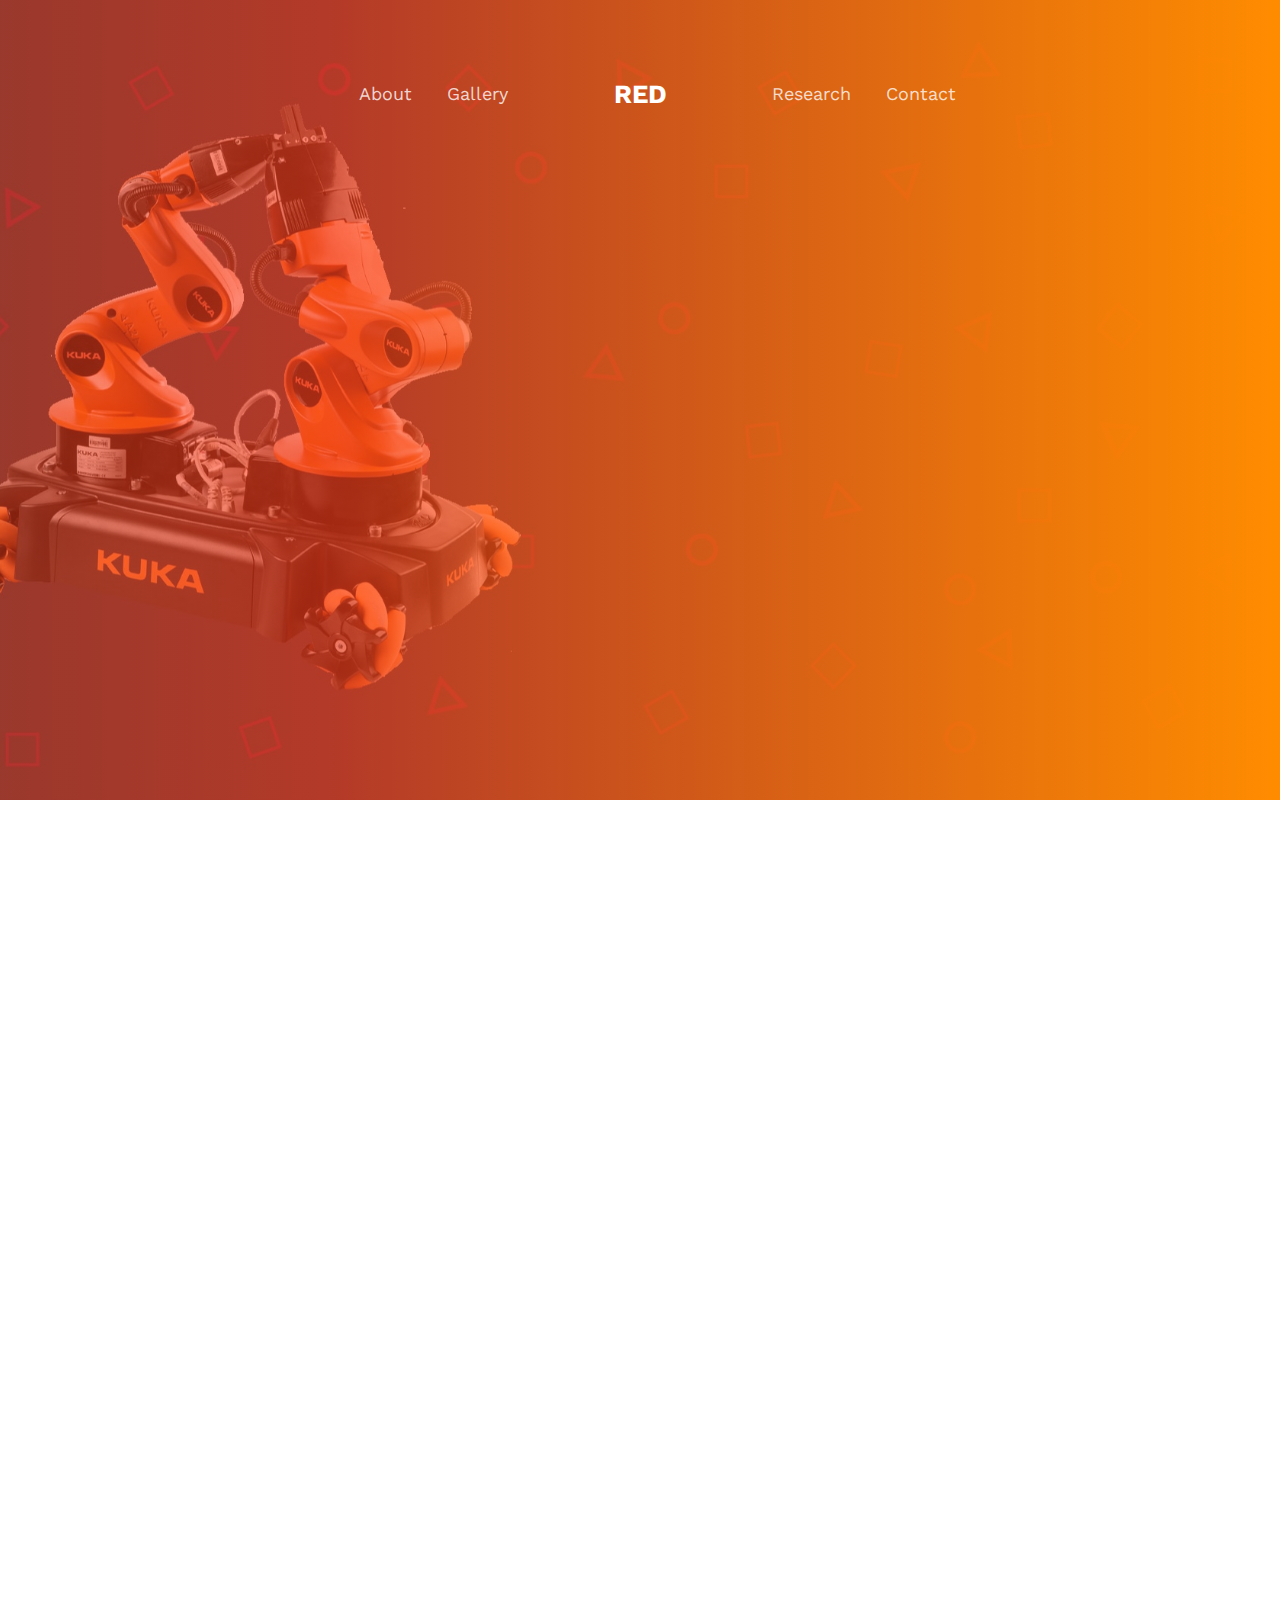
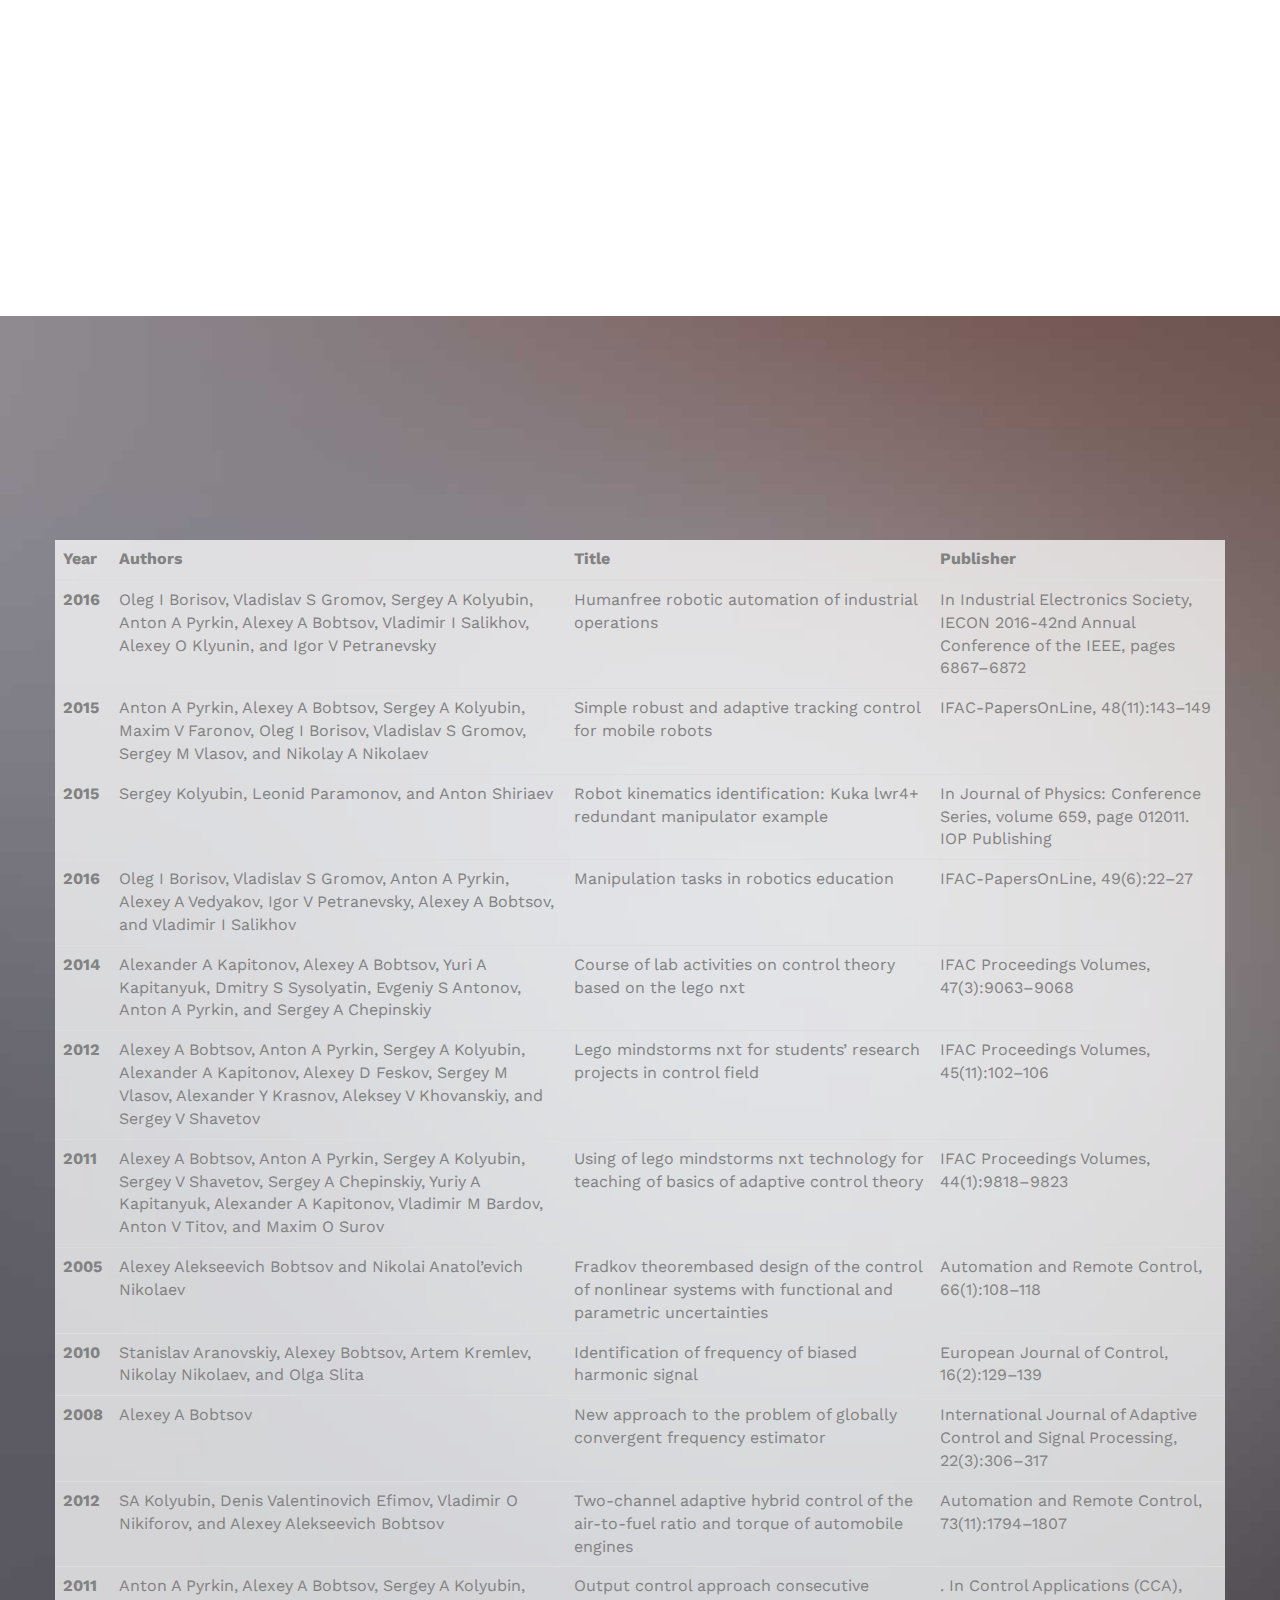
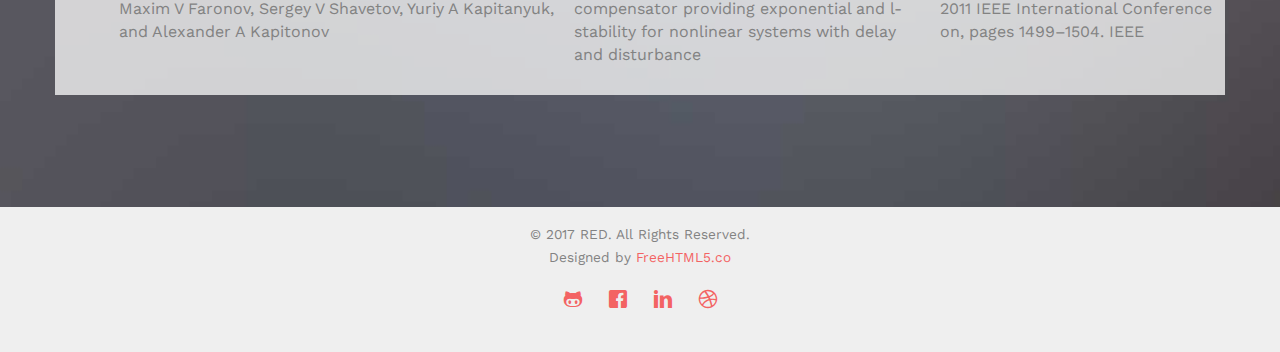
==== index.html @ 6e9af002 "Init" ====
<!DOCTYPE HTML>
<html>
	<head>
	<meta charset="utf-8">
	<meta http-equiv="X-UA-Compatible" content="IE=edge">
	<title>Orange &mdash; Free Website Template, Free HTML5 Template by FreeHTML5.co</title>
	<meta name="viewport" content="width=device-width, initial-scale=1">
	<meta name="description" content="Free HTML5 Website Template by FreeHTML5.co" />
	<meta name="keywords" content="free website templates, free html5, free template, free bootstrap, free website template, html5, css3, mobile first, responsive" />
	<meta name="author" content="FreeHTML5.co" />

	<!-- 
	//////////////////////////////////////////////////////

	FREE HTML5 TEMPLATE 
	DESIGNED & DEVELOPED by FreeHTML5.co
		
	Website: 		http://freehtml5.co/
	Email: 			info@freehtml5.co
	Twitter: 		http://twitter.com/fh5co
	Facebook: 		https://www.facebook.com/fh5co

	//////////////////////////////////////////////////////
	 -->

  	<!-- Facebook and Twitter integration -->
	<meta property="og:title" content=""/>
	<meta property="og:image" content=""/>
	<meta property="og:url" content=""/>
	<meta property="og:site_name" content=""/>
	<meta property="og:description" content=""/>
	<meta name="twitter:title" content="" />
	<meta name="twitter:image" content="" />
	<meta name="twitter:url" content="" />
	<meta name="twitter:card" content="" />

	<link href='https://fonts.googleapis.com/css?family=Work+Sans:400,300,600,400italic,700' rel='stylesheet' type='text/css'>
	<link href="https://fonts.googleapis.com/css?family=Playfair+Display:400,700" rel="stylesheet">
	
	<!-- Animate.css -->
	<link rel="stylesheet" href="css/animate.css">
	<!-- Icomoon Icon Fonts-->
	<link rel="stylesheet" href="css/icomoon.css">
	<!-- Bootstrap  -->
	<link rel="stylesheet" href="css/bootstrap.css">
	<!-- Theme style  -->
	<link rel="stylesheet" href="css/style.css">

	<!-- Modernizr JS -->
	<script src="js/modernizr-2.6.2.min.js"></script>
	<!-- FOR IE9 below -->
	<!--[if lt IE 9]>
	<script src="js/respond.min.js"></script>
	<![endif]-->

	</head>
	<body>
		
	<div class="fh5co-loader"></div>
	
	<div id="page">
	<nav class="fh5co-nav" role="navigation">
		<div class="container">
			<div class="row">
				<div class="left-menu text-right menu-1">
					<ul>
						<li><a href="about.html">About</a></li>
						<li><a href="gallery.html">Gallery</a></li>
					</ul>	
				</div>
				<div class="logo text-center">
					<div id="fh5co-logo"><a href="index.html">RED</a></div>
				</div>
				<div class="right-menu text-left menu-1">
					<ul>
						<li><a href="blog.html">Research</a></li>
						<li><a href="contact.html">Contact</a></li>
						<!-- <li class="btn-cta"><a href="#"><span>Login</span></a></li> -->
					</ul>
				</div>
			</div>
			
		</div>
	</nav>

	<header id="fh5co-header" class="fh5co-cover" role="banner" style="background-image:url(images/red123.jpg);">
		<div class="overlay"></div>
		<div class="container">
			<div class="row">
				<div class="col-md-10 col-md-offset-1 text-center">
					<div class="display-t">
						<div class="display-tc animate-box" data-animate-effect="fadeIn">
							<h1>IT's MOre than just robots</h1>
							<h2>Industry 4.0, coming soon.</h2>
						</div>
					</div>
				</div>
			</div>
		</div>
	</header>


	
	<div id="fh5co-project">
		<div class="container">
			<div class="row animate-box">
				<div class="col-md-8 col-md-offset-2 text-center fh5co-heading">
					<h2>Our Projects</h2>
					
				</div>
			</div>
			<div class="row">
				
				<div class="col-md-4 col-sm-6 fh5co-project animate-box" data-animate-effect="fadeIn">
					<a href="#"><img src="images/1-gallery.jpg" alt="Free HTML5 Website Template by FreeHTML5.co" class="img-responsive">
						<h3>Johnny 5</h3>
						<span>Team Mascot</span>
					</a>
				</div>
				<div class="col-md-4 col-sm-6 fh5co-project animate-box" data-animate-effect="fadeIn">
					<a href="#"><img src="images/5-gallery.jpg" alt="" class="img-responsive">
						<h3>KUKA</h3>
						<span>YouBot arm</span>
					</a>
				</div>
				<div class="col-md-4 col-sm-6 fh5co-project animate-box" data-animate-effect="fadeIn">
					<a href="#"><img src="images/2-gallery.jpg" alt="" class="img-responsive">
						<h3>Robotino</h3>
						<span>Formation control</span>
					</a>
				</div>
				<div class="col-md-4 col-sm-6 fh5co-project animate-box" data-animate-effect="fadeIn">
					<a href="#"><img src="images/3-gallery.jpg" alt="" class="img-responsive">
						<h3>Festo</h3>
						<span>Industrial manipulator</span>
					</a>
				</div>
				<div class="col-md-4 col-sm-6 fh5co-project animate-box" data-animate-effect="fadeIn">
					<a href="#"><img src="images/4-gallery.jpg" alt="" class="img-responsive">
						
					</a>
				</div>
				<div class="col-md-4 col-sm-6 fh5co-project animate-box" data-animate-effect="fadeIn">
					<a href="#"><img src="images/6-gallery.jpg" alt="Free HTML5 Website Template by FreeHTML5.co" class="img-responsive">
						<h3>WRO Team</h3>
						<span>Innopolis</span>
					</a>
				</div>

			</div>
		</div>
	</div>
	
	<div  id="fh5co-testimonial" style="background-image:url(images/img_bg_1.jpg); background-size: cover;" class="fh5co-bg-section">
		<div class="container">
			<div class="row animate-box">
				<div class="col-md-8 col-md-offset-2 text-center fh5co-heading">
					<h2>Recent Publications</h2>
				</div>
			</div>
			<div class="row table-responsive rec-publ">
					<table class="table table-hover"> 
						<thead> 
							<tr> 
								<th scope="row">Year</th> 
								<th>Authors</th> 
								<th>Title</th> 
								<th>Publisher</th> 
							</tr> 
						</thead> 
						<tbody> 
							<tr> 
								<th scope="row">2016</th> 
								<td>Oleg I Borisov, Vladislav S Gromov, Sergey A Kolyubin, Anton A Pyrkin, Alexey A Bobtsov, Vladimir I Salikhov, Alexey O Klyunin, and Igor V Petranevsky</td> 
								<td>Humanfree robotic automation of industrial operations</td> 
								<td>In Industrial Electronics Society, IECON 2016-42nd Annual Conference of the IEEE, pages 6867–6872</td> 
							</tr>
							<tr>
								<th scope="row">2015</th> 
								<td>Anton A Pyrkin, Alexey A Bobtsov, Sergey A Kolyubin, Maxim V Faronov, Oleg I Borisov, Vladislav S Gromov, Sergey M Vlasov, and Nikolay A Nikolaev</td> 
								<td>Simple robust and adaptive tracking control for mobile robots</td> 
								<td>IFAC-PapersOnLine, 48(11):143–149</td> 
							</tr>
							<tr> 
								<th scope="row">2015</th> 
								<td>Sergey Kolyubin, Leonid Paramonov, and Anton Shiriaev</td> 
								<td>Robot kinematics identification: Kuka lwr4+ redundant manipulator example</td> 
								<td>In Journal of Physics: Conference Series, volume 659, page 012011. IOP Publishing</td> 
							</tr> 
							<tr>
								<th scope="row">2016</th> 
								<td>Oleg I Borisov, Vladislav S Gromov, Anton A Pyrkin, Alexey A Vedyakov, Igor V Petranevsky, Alexey A Bobtsov, and Vladimir I Salikhov</td>
								<td>Manipulation tasks in robotics education</td>
								<td>IFAC-PapersOnLine, 49(6):22–27</td>
							</tr>
							<tr>
								<th scope="row">2014</th> 
								<td>Alexander A Kapitonov, Alexey A Bobtsov, Yuri A Kapitanyuk, Dmitry S Sysolyatin, Evgeniy S Antonov, Anton A Pyrkin, and Sergey A Chepinskiy</td>
								<td>Course of lab activities on control theory based on the lego nxt</td>
								<td>IFAC Proceedings Volumes, 47(3):9063–9068</td>
							</tr>
							<tr>
								<th scope="row">2012</th> 
								<td>Alexey A Bobtsov, Anton A Pyrkin, Sergey A Kolyubin, Alexander A Kapitonov, Alexey D Feskov, Sergey M Vlasov, Alexander Y Krasnov, Aleksey V Khovanskiy, and Sergey V Shavetov</td>
								<td>Lego mindstorms nxt for students’ research projects in control field</td>
								<td>IFAC Proceedings Volumes, 45(11):102–106</td>
							</tr>
							<tr>
								<th scope="row">2011</th> 
								<td>Alexey A Bobtsov, Anton A Pyrkin, Sergey A Kolyubin, Sergey V Shavetov, Sergey A Chepinskiy, Yuriy A Kapitanyuk, Alexander A Kapitonov, Vladimir M Bardov, Anton V Titov, and Maxim O Surov</td>
								<td>Using of lego mindstorms nxt technology for teaching of basics of adaptive control theory </td>
								<td>IFAC Proceedings Volumes, 44(1):9818–9823</td>
							</tr>
							<tr>
								<th scope="row">2005</th> 
								<td>Alexey Alekseevich Bobtsov and Nikolai Anatol’evich Nikolaev</td>
								<td>Fradkov theorembased design of the control of nonlinear systems with functional and parametric uncertainties</td>
								<td>Automation and Remote Control, 66(1):108–118</td>
							</tr>
							<tr>
								<th scope="row">2010</th> 
								<td>Stanislav Aranovskiy, Alexey Bobtsov, Artem Kremlev, Nikolay Nikolaev, and Olga Slita</td>
								<td>Identification of frequency of biased harmonic signal</td>
								<td>European Journal of Control, 16(2):129–139</td>
							</tr>
							<tr>
								<th scope="row">2008</th> 
								<td>Alexey A Bobtsov</td>
								<td>New approach to the problem of globally convergent frequency estimator</td>
								<td>International Journal of Adaptive Control and Signal Processing, 22(3):306–317</td>
							</tr>
							<tr>
								<th scope="row">2012</th> 
								<td>SA Kolyubin, Denis Valentinovich Efimov, Vladimir O Nikiforov, and Alexey Alekseevich Bobtsov</td>
								<td>Two-channel adaptive hybrid control of the air-to-fuel ratio and torque of automobile engines</td>
								<td>Automation and Remote Control, 73(11):1794–1807</td>
							</tr>
							<tr>
								<th scope="row">2011</th> 
								<td>Anton A Pyrkin, Alexey A Bobtsov, Sergey A Kolyubin, Maxim V Faronov, Sergey V Shavetov, Yuriy A Kapitanyuk, and Alexander A Kapitonov</td>
								<td>Output control approach consecutive compensator providing exponential and l-stability for nonlinear systems with delay and disturbance</td>
								<td>. In Control Applications (CCA), 2011 IEEE International Conference on, pages 1499–1504. IEEE</td>
							</tr>
						</tbody> 
				</table>
		
			</div>
		</div>
	</div>


	

	<footer id="fh5co-footer" role="contentinfo">
		<div class="container">
			<div class="row copyright">
				<div class="col-md-12 text-center">
					<p>
						<small class="block">&copy; 2017 RED. All Rights Reserved.</small> 
						<small class="block">Designed by <a href="http://freehtml5.co/" target="_blank">FreeHTML5.co</a></small>
					</p>
					<p>
						<ul class="fh5co-social-icons">
							<li><a href="https://github.com/red-itmo"><i class="icon-github"></i></i></a></li>
							<li><a href="#"><i class="icon-facebook"></i></a></li>
							<li><a href="#"><i class="icon-linkedin"></i></a></li>
							<li><a href="#"><i class="icon-dribbble"></i></a></li>
						</ul>
					</p>
				</div>
			</div>

		</div>
	</footer>
	</div>

	<div class="gototop js-top">
		<a href="#" class="js-gotop"><i class="icon-arrow-up"></i></a>
	</div>
	
	<!-- jQuery -->
	<script src="js/jquery.min.js"></script>
	<!-- jQuery Easing -->
	<script src="js/jquery.easing.1.3.js"></script>
	<!-- Bootstrap -->
	<script src="js/bootstrap.min.js"></script>
	<!-- Waypoints -->
	<script src="js/jquery.waypoints.min.js"></script>
	<!-- Main -->
	<script src="js/main.js"></script>

	</body>
</html>
---- css/icomoon.css ----
@font-face {
  font-family: 'icomoon';
  src:  url('../fonts/icomoon/icomoon.eot?6iuir');
  src:  url('../fonts/icomoon/icomoon.eot?6iuir#iefix') format('embedded-opentype'),
    url('../fonts/icomoon/icomoon.ttf?6iuir') format('truetype'),
    url('../fonts/icomoon/icomoon.woff?6iuir') format('woff'),
    url('../fonts/icomoon/icomoon.svg?6iuir#icomoon') format('svg');
  font-weight: normal;
  font-style: normal;
}

[class^="icon-"], [class*=" icon-"] {
  /* use !important to prevent issues with browser extensions that change fonts */
  font-family: 'icomoon' !important;
  speak: none;
  font-style: normal;
  font-weight: normal;
  font-variant: normal;
  text-transform: none;
  line-height: 1;

  /* Better Font Rendering =========== */
  -webkit-font-smoothing: antialiased;
  -moz-osx-font-smoothing: grayscale;
}

.icon-eye:before {
  content: "\e000";
}
.icon-paper-clip:before {
  content: "\e001";
}
.icon-mail:before {
  content: "\e002";
}
.icon-toggle:before {
  content: "\e003";
}
.icon-layout:before {
  content: "\e004";
}
.icon-link:before {
  content: "\e005";
}
.icon-bell:before {
  content: "\e006";
}
.icon-lock:before {
  content: "\e007";
}
.icon-unlock:before {
  content: "\e008";
}
.icon-ribbon:before {
  content: "\e009";
}
.icon-image:before {
  content: "\e010";
}
.icon-signal:before {
  content: "\e011";
}
.icon-target:before {
  content: "\e012";
}
.icon-clipboard:before {
  content: "\e013";
}
.icon-clock:before {
  content: "\e014";
}
.icon-watch:before {
  content: "\e015";
}
.icon-air-play:before {
  content: "\e016";
}
.icon-camera:before {
  content: "\e017";
}
.icon-video:before {
  content: "\e018";
}
.icon-disc:before {
  content: "\e019";
}
.icon-printer:before {
  content: "\e020";
}
.icon-monitor:before {
  content: "\e021";
}
.icon-server:before {
  content: "\e022";
}
.icon-cog:before {
  content: "\e023";
}
.icon-heart:before {
  content: "\e024";
}
.icon-paragraph:before {
  content: "\e025";
}
.icon-align-justify:before {
  content: "\e026";
}
.icon-align-left:before {
  content: "\e027";
}
.icon-align-center:before {
  content: "\e028";
}
.icon-align-right:before {
  content: "\e029";
}
.icon-book:before {
  content: "\e030";
}
.icon-layers:before {
  content: "\e031";
}
.icon-stack:before {
  content: "\e032";
}
.icon-stack-2:before {
  content: "\e033";
}
.icon-paper:before {
  content: "\e034";
}
.icon-paper-stack:before {
  content: "\e035";
}
.icon-search:before {
  content: "\e036";
}
.icon-zoom-in:before {
  content: "\e037";
}
.icon-zoom-out:before {
  content: "\e038";
}
.icon-reply:before {
  content: "\e039";
}
.icon-circle-plus:before {
  content: "\e040";
}
.icon-circle-minus:before {
  content: "\e041";
}
.icon-circle-check:before {
  content: "\e042";
}
.icon-circle-cross:before {
  content: "\e043";
}
.icon-square-plus:before {
  content: "\e044";
}
.icon-square-minus:before {
  content: "\e045";
}
.icon-square-check:before {
  content: "\e046";
}
.icon-square-cross:before {
  content: "\e047";
}
.icon-microphone:before {
  content: "\e048";
}
.icon-record:before {
  content: "\e049";
}
.icon-skip-back:before {
  content: "\e050";
}
.icon-rewind:before {
  content: "\e051";
}
.icon-play:before {
  content: "\e052";
}
.icon-pause:before {
  content: "\e053";
}
.icon-stop:before {
  content: "\e054";
}
.icon-fast-forward:before {
  content: "\e055";
}
.icon-skip-forward:before {
  content: "\e056";
}
.icon-shuffle:before {
  content: "\e057";
}
.icon-repeat:before {
  content: "\e058";
}
.icon-folder:before {
  content: "\e059";
}
.icon-umbrella:before {
  content: "\e060";
}
.icon-moon:before {
  content: "\e061";
}
.icon-thermometer:before {
  content: "\e062";
}
.icon-drop:before {
  content: "\e063";
}
.icon-sun:before {
  content: "\e064";
}
.icon-cloud:before {
  content: "\e065";
}
.icon-cloud-upload:before {
  content: "\e066";
}
.icon-cloud-download:before {
  content: "\e067";
}
.icon-upload:before {
  content: "\e068";
}
.icon-download:before {
  content: "\e069";
}
.icon-location:before {
  content: "\e070";
}
.icon-location-2:before {
  content: "\e071";
}
.icon-map:before {
  content: "\e072";
}
.icon-battery:before {
  content: "\e073";
}
.icon-head:before {
  content: "\e074";
}
.icon-briefcase:before {
  content: "\e075";
}
.icon-speech-bubble:before {
  content: "\e076";
}
.icon-anchor:before {
  content: "\e077";
}
.icon-globe:before {
  content: "\e078";
}
.icon-box:before {
  content: "\e079";
}
.icon-reload:before {
  content: "\e080";
}
.icon-share:before {
  content: "\e081";
}
.icon-marquee:before {
  content: "\e082";
}
.icon-marquee-plus:before {
  content: "\e083";
}
.icon-marquee-minus:before {
  content: "\e084";
}
.icon-tag:before {
  content: "\e085";
}
.icon-power:before {
  content: "\e086";
}
.icon-command:before {
  content: "\e087";
}
.icon-alt:before {
  content: "\e088";
}
.icon-esc:before {
  content: "\e089";
}
.icon-bar-graph:before {
  content: "\e090";
}
.icon-bar-graph-2:before {
  content: "\e091";
}
.icon-pie-graph:before {
  content: "\e092";
}
.icon-star:before {
  content: "\e093";
}
.icon-arrow-left:before {
  content: "\e094";
}
.icon-arrow-right:before {
  content: "\e095";
}
.icon-arrow-up:before {
  content: "\e096";
}
.icon-arrow-down:before {
  content: "\e097";
}
.icon-volume:before {
  content: "\e098";
}
.icon-mute:before {
  content: "\e099";
}
.icon-content-right:before {
  content: "\e100";
}
.icon-content-left:before {
  content: "\e101";
}
.icon-grid:before {
  content: "\e102";
}
.icon-grid-2:before {
  content: "\e103";
}
.icon-columns:before {
  content: "\e104";
}
.icon-loader:before {
  content: "\e105";
}
.icon-bag:before {
  content: "\e106";
}
.icon-ban:before {
  content: "\e107";
}
.icon-flag:before {
  content: "\e108";
}
.icon-trash:before {
  content: "\e109";
}
.icon-expand:before {
  content: "\e110";
}
.icon-contract:before {
  content: "\e111";
}
.icon-maximize:before {
  content: "\e112";
}
.icon-minimize:before {
  content: "\e113";
}
.icon-plus:before {
  content: "\e114";
}
.icon-minus:before {
  content: "\e115";
}
.icon-check:before {
  content: "\e116";
}
.icon-cross:before {
  content: "\e117";
}
.icon-move:before {
  content: "\e118";
}
.icon-delete:before {
  content: "\e119";
}
.icon-menu:before {
  content: "\e120";
}
.icon-archive:before {
  content: "\e121";
}
.icon-inbox:before {
  content: "\e122";
}
.icon-outbox:before {
  content: "\e123";
}
.icon-file:before {
  content: "\e124";
}
.icon-file-add:before {
  content: "\e125";
}
.icon-file-subtract:before {
  content: "\e126";
}
.icon-help:before {
  content: "\e127";
}
.icon-open:before {
  content: "\e128";
}
.icon-ellipsis:before {
  content: "\e129";
}
.icon-add-to-list:before {
  content: "\e900";
}
.icon-classic-computer:before {
  content: "\e901";
}
.icon-controller-fast-backward:before {
  content: "\e902";
}
.icon-creative-commons-attribution:before {
  content: "\e903";
}
.icon-creative-commons-noderivs:before {
  content: "\e904";
}
.icon-creative-commons-noncommercial-eu:before {
  content: "\e905";
}
.icon-creative-commons-noncommercial-us:before {
  content: "\e906";
}
.icon-creative-commons-public-domain:before {
  content: "\e907";
}
.icon-creative-commons-remix:before {
  content: "\e908";
}
.icon-creative-commons-share:before {
  content: "\e909";
}
.icon-creative-commons-sharealike:before {
  content: "\e90a";
}
.icon-creative-commons:before {
  content: "\e90b";
}
.icon-document-landscape:before {
  content: "\e90c";
}
.icon-remove-user:before {
  content: "\e90d";
}
.icon-warning:before {
  content: "\e90e";
}
.icon-arrow-bold-down:before {
  content: "\e90f";
}
.icon-arrow-bold-left:before {
  content: "\e910";
}
.icon-arrow-bold-right:before {
  content: "\e911";
}
.icon-arrow-bold-up:before {
  content: "\e912";
}
.icon-arrow-down2:before {
  content: "\e913";
}
.icon-arrow-left2:before {
  content: "\e914";
}
.icon-arrow-long-down:before {
  content: "\e915";
}
.icon-arrow-long-left:before {
  content: "\e916";
}
.icon-arrow-long-right:before {
  content: "\e917";
}
.icon-arrow-long-up:before {
  content: "\e918";
}
.icon-arrow-right2:before {
  content: "\e919";
}
.icon-arrow-up2:before {
  content: "\e91a";
}
.icon-arrow-with-circle-down:before {
  content: "\e91b";
}
.icon-arrow-with-circle-left:before {
  content: "\e91c";
}
.icon-arrow-with-circle-right:before {
  content: "\e91d";
}
.icon-arrow-with-circle-up:before {
  content: "\e91e";
}
.icon-bookmark:before {
  content: "\e91f";
}
.icon-bookmarks:before {
  content: "\e920";
}
.icon-chevron-down:before {
  content: "\e921";
}
.icon-chevron-left:before {
  content: "\e922";
}
.icon-chevron-right:before {
  content: "\e923";
}
.icon-chevron-small-down:before {
  content: "\e924";
}
.icon-chevron-small-left:before {
  content: "\e925";
}
.icon-chevron-small-right:before {
  content: "\e926";
}
.icon-chevron-small-up:before {
  content: "\e927";
}
.icon-chevron-thin-down:before {
  content: "\e928";
}
.icon-chevron-thin-left:before {
  content: "\e929";
}
.icon-chevron-thin-right:before {
  content: "\e92a";
}
.icon-chevron-thin-up:before {
  content: "\e92b";
}
.icon-chevron-up:before {
  content: "\e92c";
}
.icon-chevron-with-circle-down:before {
  content: "\e92d";
}
.icon-chevron-with-circle-left:before {
  content: "\e92e";
}
.icon-chevron-with-circle-right:before {
  content: "\e92f";
}
.icon-chevron-with-circle-up:before {
  content: "\e930";
}
.icon-cloud2:before {
  content: "\e931";
}
.icon-controller-fast-forward:before {
  content: "\e932";
}
.icon-controller-jump-to-start:before {
  content: "\e933";
}
.icon-controller-next:before {
  content: "\e934";
}
.icon-controller-paus:before {
  content: "\e935";
}
.icon-controller-play:before {
  content: "\e936";
}
.icon-controller-record:before {
  content: "\e937";
}
.icon-controller-stop:before {
  content: "\e938";
}
.icon-controller-volume:before {
  content: "\e939";
}
.icon-dot-single:before {
  content: "\e93a";
}
.icon-dots-three-horizontal:before {
  content: "\e93b";
}
.icon-dots-three-vertical:before {
  content: "\e93c";
}
.icon-dots-two-horizontal:before {
  content: "\e93d";
}
.icon-dots-two-vertical:before {
  content: "\e93e";
}
.icon-download2:before {
  content: "\e93f";
}
.icon-emoji-flirt:before {
  content: "\e940";
}
.icon-flow-branch:before {
  content: "\e941";
}
.icon-flow-cascade:before {
  content: "\e942";
}
.icon-flow-line:before {
  content: "\e943";
}
.icon-flow-parallel:before {
  content: "\e944";
}
.icon-flow-tree:before {
  content: "\e945";
}
.icon-install:before {
  content: "\e946";
}
.icon-layers2:before {
  content: "\e947";
}
.icon-open-book:before {
  content: "\e948";
}
.icon-resize-100:before {
  content: "\e949";
}
.icon-resize-full-screen:before {
  content: "\e94a";
}
.icon-save:before {
  content: "\e94b";
}
.icon-select-arrows:before {
  content: "\e94c";
}
.icon-sound-mute:before {
  content: "\e94d";
}
.icon-sound:before {
  content: "\e94e";
}
.icon-trash2:before {
  content: "\e94f";
}
.icon-triangle-down:before {
  content: "\e950";
}
.icon-triangle-left:before {
  content: "\e951";
}
.icon-triangle-right:before {
  content: "\e952";
}
.icon-triangle-up:before {
  content: "\e953";
}
.icon-uninstall:before {
  content: "\e954";
}
.icon-upload-to-cloud:before {
  content: "\e955";
}
.icon-upload2:before {
  content: "\e956";
}
.icon-add-user:before {
  content: "\e957";
}
.icon-address:before {
  content: "\e958";
}
.icon-adjust:before {
  content: "\e959";
}
.icon-air:before {
  content: "\e95a";
}
.icon-aircraft-landing:before {
  content: "\e95b";
}
.icon-aircraft-take-off:before {
  content: "\e95c";
}
.icon-aircraft:before {
  content: "\e95d";
}
.icon-align-bottom:before {
  content: "\e95e";
}
.icon-align-horizontal-middle:before {
  content: "\e95f";
}
.icon-align-left2:before {
  content: "\e960";
}
.icon-align-right2:before {
  content: "\e961";
}
.icon-align-top:before {
  content: "\e962";
}
.icon-align-vertical-middle:before {
  content: "\e963";
}
.icon-archive2:before {
  content: "\e964";
}
.icon-area-graph:before {
  content: "\e965";
}
.icon-attachment:before {
  content: "\e966";
}
.icon-awareness-ribbon:before {
  content: "\e967";
}
.icon-back-in-time:before {
  content: "\e968";
}
.icon-back:before {
  content: "\e969";
}
.icon-bar-graph2:before {
  content: "\e96a";
}
.icon-battery2:before {
  content: "\e96b";
}
.icon-beamed-note:before {
  content: "\e96c";
}
.icon-bell2:before {
  content: "\e96d";
}
.icon-blackboard:before {
  content: "\e96e";
}
.icon-block:before {
  content: "\e96f";
}
.icon-book2:before {
  content: "\e970";
}
.icon-bowl:before {
  content: "\e971";
}
.icon-box2:before {
  content: "\e972";
}
.icon-briefcase2:before {
  content: "\e973";
}
.icon-browser:before {
  content: "\e974";
}
.icon-brush:before {
  content: "\e975";
}
.icon-bucket:before {
  content: "\e976";
}
.icon-cake:before {
  content: "\e977";
}
.icon-calculator:before {
  content: "\e978";
}
.icon-calendar:before {
  content: "\e979";
}
.icon-camera2:before {
  content: "\e97a";
}
.icon-ccw:before {
  content: "\e97b";
}
.icon-chat:before {
  content: "\e97c";
}
.icon-check2:before {
  content: "\e97d";
}
.icon-circle-with-cross:before {
  content: "\e97e";
}
.icon-circle-with-minus:before {
  content: "\e97f";
}
.icon-circle-with-plus:before {
  content: "\e980";
}
.icon-circle:before {
  content: "\e981";
}
.icon-circular-graph:before {
  content: "\e982";
}
.icon-clapperboard:before {
  content: "\e983";
}
.icon-clipboard2:before {
  content: "\e984";
}
.icon-clock2:before {
  content: "\e985";
}
.icon-code:before {
  content: "\e986";
}
.icon-cog2:before {
  content: "\e987";
}
.icon-colours:before {
  content: "\e988";
}
.icon-compass:before {
  content: "\e989";
}
.icon-copy:before {
  content: "\e98a";
}
.icon-credit-card:before {
  content: "\e98b";
}
.icon-credit:before {
  content: "\e98c";
}
.icon-cross2:before {
  content: "\e98d";
}
.icon-cup:before {
  content: "\e98e";
}
.icon-cw:before {
  content: "\e98f";
}
.icon-cycle:before {
  content: "\e990";
}
.icon-database:before {
  content: "\e991";
}
.icon-dial-pad:before {
  content: "\e992";
}
.icon-direction:before {
  content: "\e993";
}
.icon-document:before {
  content: "\e994";
}
.icon-documents:before {
  content: "\e995";
}
.icon-drink:before {
  content: "\e996";
}
.icon-drive:before {
  content: "\e997";
}
.icon-drop2:before {
  content: "\e998";
}
.icon-edit:before {
  content: "\e999";
}
.icon-email:before {
  content: "\e99a";
}
.icon-emoji-happy:before {
  content: "\e99b";
}
.icon-emoji-neutral:before {
  content: "\e99c";
}
.icon-emoji-sad:before {
  content: "\e99d";
}
.icon-erase:before {
  content: "\e99e";
}
.icon-eraser:before {
  content: "\e99f";
}
.icon-export:before {
  content: "\e9a0";
}
.icon-eye2:before {
  content: "\e9a1";
}
.icon-feather:before {
  content: "\e9a2";
}
.icon-flag2:before {
  content: "\e9a3";
}
.icon-flash:before {
  content: "\e9a4";
}
.icon-flashlight:before {
  content: "\e9a5";
}
.icon-flat-brush:before {
  content: "\e9a6";
}
.icon-folder-images:before {
  content: "\e9a7";
}
.icon-folder-music:before {
  content: "\e9a8";
}
.icon-folder-video:before {
  content: "\e9a9";
}
.icon-folder2:before {
  content: "\e9aa";
}
.icon-forward:before {
  content: "\e9ab";
}
.icon-funnel:before {
  content: "\e9ac";
}
.icon-game-controller:before {
  content: "\e9ad";
}
.icon-gauge:before {
  content: "\e9ae";
}
.icon-globe2:before {
  content: "\e9af";
}
.icon-graduation-cap:before {
  content: "\e9b0";
}
.icon-grid2:before {
  content: "\e9b1";
}
.icon-hair-cross:before {
  content: "\e9b2";
}
.icon-hand:before {
  content: "\e9b3";
}
.icon-heart-outlined:before {
  content: "\e9b4";
}
.icon-heart2:before {
  content: "\e9b5";
}
.icon-help-with-circle:before {
  content: "\e9b6";
}
.icon-help2:before {
  content: "\e9b7";
}
.icon-home:before {
  content: "\e9b8";
}
.icon-hour-glass:before {
  content: "\e9b9";
}
.icon-image-inverted:before {
  content: "\e9ba";
}
.icon-image2:before {
  content: "\e9bb";
}
.icon-images:before {
  content: "\e9bc";
}
.icon-inbox2:before {
  content: "\e9bd";
}
.icon-infinity:before {
  content: "\e9be";
}
.icon-info-with-circle:before {
  content: "\e9bf";
}
.icon-info:before {
  content: "\e9c0";
}
.icon-key:before {
  content: "\e9c1";
}
.icon-keyboard:before {
  content: "\e9c2";
}
.icon-lab-flask:before {
  content: "\e9c3";
}
.icon-landline:before {
  content: "\e9c4";
}
.icon-language:before {
  content: "\e9c5";
}
.icon-laptop:before {
  content: "\e9c6";
}
.icon-leaf:before {
  content: "\e9c7";
}
.icon-level-down:before {
  content: "\e9c8";
}
.icon-level-up:before {
  content: "\e9c9";
}
.icon-lifebuoy:before {
  content: "\e9ca";
}
.icon-light-bulb:before {
  content: "\e9cb";
}
.icon-light-down:before {
  content: "\e9cc";
}
.icon-light-up:before {
  content: "\e9cd";
}
.icon-line-graph:before {
  content: "\e9ce";
}
.icon-link2:before {
  content: "\e9cf";
}
.icon-list:before {
  content: "\e9d0";
}
.icon-location-pin:before {
  content: "\e9d1";
}
.icon-location2:before {
  content: "\e9d2";
}
.icon-lock-open:before {
  content: "\e9d3";
}
.icon-lock2:before {
  content: "\e9d4";
}
.icon-log-out:before {
  content: "\e9d5";
}
.icon-login:before {
  content: "\e9d6";
}
.icon-loop:before {
  content: "\e9d7";
}
.icon-magnet:before {
  content: "\e9d8";
}
.icon-magnifying-glass:before {
  content: "\e9d9";
}
.icon-mail2:before {
  content: "\e9da";
}
.icon-man:before {
  content: "\e9db";
}
.icon-map2:before {
  content: "\e9dc";
}
.icon-mask:before {
  content: "\e9dd";
}
.icon-medal:before {
  content: "\e9de";
}
.icon-megaphone:before {
  content: "\e9df";
}
.icon-menu2:before {
  content: "\e9e0";
}
.icon-message:before {
  content: "\e9e1";
}
.icon-mic:before {
  content: "\e9e2";
}
.icon-minus2:before {
  content: "\e9e3";
}
.icon-mobile:before {
  content: "\e9e4";
}
.icon-modern-mic:before {
  content: "\e9e5";
}
.icon-moon2:before {
  content: "\e9e6";
}
.icon-mouse:before {
  content: "\e9e7";
}
.icon-music:before {
  content: "\e9e8";
}
.icon-network:before {
  content: "\e9e9";
}
.icon-new-message:before {
  content: "\e9ea";
}
.icon-new:before {
  content: "\e9eb";
}
.icon-news:before {
  content: "\e9ec";
}
.icon-note:before {
  content: "\e9ed";
}
.icon-notification:before {
  content: "\e9ee";
}
.icon-old-mobile:before {
  content: "\e9ef";
}
.icon-old-phone:before {
  content: "\e9f0";
}
.icon-palette:before {
  content: "\e9f1";
}
.icon-paper-plane:before {
  content: "\e9f2";
}
.icon-pencil:before {
  content: "\e9f3";
}
.icon-phone:before {
  content: "\e9f4";
}
.icon-pie-chart:before {
  content: "\e9f5";
}
.icon-pin:before {
  content: "\e9f6";
}
.icon-plus2:before {
  content: "\e9f7";
}
.icon-popup:before {
  content: "\e9f8";
}
.icon-power-plug:before {
  content: "\e9f9";
}
.icon-price-ribbon:before {
  content: "\e9fa";
}
.icon-price-tag:before {
  content: "\e9fb";
}
.icon-print:before {
  content: "\e9fc";
}
.icon-progress-empty:before {
  content: "\e9fd";
}
.icon-progress-full:before {
  content: "\e9fe";
}
.icon-progress-one:before {
  content: "\e9ff";
}
.icon-progress-two:before {
  content: "\ea00";
}
.icon-publish:before {
  content: "\ea01";
}
.icon-quote:before {
  content: "\ea02";
}
.icon-radio:before {
  content: "\ea03";
}
.icon-reply-all:before {
  content: "\ea04";
}
.icon-reply2:before {
  content: "\ea05";
}
.icon-retweet:before {
  content: "\ea06";
}
.icon-rocket:before {
  content: "\ea07";
}
.icon-round-brush:before {
  content: "\ea08";
}
.icon-rss:before {
  content: "\ea09";
}
.icon-ruler:before {
  content: "\ea0a";
}
.icon-scissors:before {
  content: "\ea0b";
}
.icon-share-alternitive:before {
  content: "\ea0c";
}
.icon-share2:before {
  content: "\ea0d";
}
.icon-shareable:before {
  content: "\ea0e";
}
.icon-shield:before {
  content: "\ea0f";
}
.icon-shop:before {
  content: "\ea10";
}
.icon-shopping-bag:before {
  content: "\ea11";
}
.icon-shopping-basket:before {
  content: "\ea12";
}
.icon-shopping-cart:before {
  content: "\ea13";
}
.icon-shuffle2:before {
  content: "\ea14";
}
.icon-signal2:before {
  content: "\ea15";
}
.icon-sound-mix:before {
  content: "\ea16";
}
.icon-sports-club:before {
  content: "\ea17";
}
.icon-spreadsheet:before {
  content: "\ea18";
}
.icon-squared-cross:before {
  content: "\ea19";
}
.icon-squared-minus:before {
  content: "\ea1a";
}
.icon-squared-plus:before {
  content: "\ea1b";
}
.icon-star-outlined:before {
  content: "\ea1c";
}
.icon-star2:before {
  content: "\ea1d";
}
.icon-stopwatch:before {
  content: "\ea1e";
}
.icon-suitcase:before {
  content: "\ea1f";
}
.icon-swap:before {
  content: "\ea20";
}
.icon-sweden:before {
  content: "\ea21";
}
.icon-switch:before {
  content: "\ea22";
}
.icon-tablet:before {
  content: "\ea23";
}
.icon-tag2:before {
  content: "\ea24";
}
.icon-text-document-inverted:before {
  content: "\ea25";
}
.icon-text-document:before {
  content: "\ea26";
}
.icon-text:before {
  content: "\ea27";
}
.icon-thermometer2:before {
  content: "\ea28";
}
.icon-thumbs-down:before {
  content: "\ea29";
}
.icon-thumbs-up:before {
  content: "\ea2a";
}
.icon-thunder-cloud:before {
  content: "\ea2b";
}
.icon-ticket:before {
  content: "\ea2c";
}
.icon-time-slot:before {
  content: "\ea2d";
}
.icon-tools:before {
  content: "\ea2e";
}
.icon-traffic-cone:before {
  content: "\ea2f";
}
.icon-tree:before {
  content: "\ea30";
}
.icon-trophy:before {
  content: "\ea31";
}
.icon-tv:before {
  content: "\ea32";
}
.icon-typing:before {
  content: "\ea33";
}
.icon-unread:before {
  content: "\ea34";
}
.icon-untag:before {
  content: "\ea35";
}
.icon-user:before {
  content: "\ea36";
}
.icon-users:before {
  content: "\ea37";
}
.icon-v-card:before {
  content: "\ea38";
}
.icon-video2:before {
  content: "\ea39";
}
.icon-vinyl:before {
  content: "\ea3a";
}
.icon-voicemail:before {
  content: "\ea3b";
}
.icon-wallet:before {
  content: "\ea3c";
}
.icon-water:before {
  content: "\ea3d";
}
.icon-px-with-circle:before {
  content: "\ea3e";
}
.icon-px:before {
  content: "\ea3f";
}
.icon-basecamp:before {
  content: "\ea40";
}
.icon-behance:before {
  content: "\ea41";
}
.icon-creative-cloud:before {
  content: "\ea42";
}
.icon-dropbox:before {
  content: "\ea43";
}
.icon-evernote:before {
  content: "\ea44";
}
.icon-flattr:before {
  content: "\ea45";
}
.icon-foursquare:before {
  content: "\ea46";
}
.icon-google-drive:before {
  content: "\ea47";
}
.icon-google-hangouts:before {
  content: "\ea48";
}
.icon-grooveshark:before {
  content: "\ea49";
}
.icon-icloud:before {
  content: "\ea4a";
}
.icon-mixi:before {
  content: "\ea4b";
}
.icon-onedrive:before {
  content: "\ea4c";
}
.icon-paypal:before {
  content: "\ea4d";
}
.icon-picasa:before {
  content: "\ea4e";
}
.icon-qq:before {
  content: "\ea4f";
}
.icon-rdio-with-circle:before {
  content: "\ea50";
}
.icon-renren:before {
  content: "\ea51";
}
.icon-scribd:before {
  content: "\ea52";
}
.icon-sina-weibo:before {
  content: "\ea53";
}
.icon-skype-with-circle:before {
  content: "\ea54";
}
.icon-skype:before {
  content: "\ea55";
}
.icon-slideshare:before {
  content: "\ea56";
}
.icon-smashing:before {
  content: "\ea57";
}
.icon-soundcloud:before {
  content: "\ea58";
}
.icon-spotify-with-circle:before {
  content: "\ea59";
}
.icon-spotify:before {
  content: "\ea5a";
}
.icon-swarm:before {
  content: "\ea5b";
}
.icon-vine-with-circle:before {
  content: "\ea5c";
}
.icon-vine:before {
  content: "\ea5d";
}
.icon-vk-alternitive:before {
  content: "\ea5e";
}
.icon-vk-with-circle:before {
  content: "\ea5f";
}
.icon-vk:before {
  content: "\ea60";
}
.icon-xing-with-circle:before {
  content: "\ea61";
}
.icon-xing:before {
  content: "\ea62";
}
.icon-yelp:before {
  content: "\ea63";
}
.icon-dribbble-with-circle:before {
  content: "\ea64";
}
.icon-dribbble:before {
  content: "\ea65";
}
.icon-facebook-with-circle:before {
  content: "\ea66";
}
.icon-facebook:before {
  content: "\ea67";
}
.icon-flickr-with-circle:before {
  content: "\ea68";
}
.icon-flickr:before {
  content: "\ea69";
}
.icon-github-with-circle:before {
  content: "\ea6a";
}
.icon-github:before {
  content: "\ea6b";
}
.icon-google-with-circle:before {
  content: "\ea6c";
}
.icon-google:before {
  content: "\ea6d";
}
.icon-instagram-with-circle:before {
  content: "\ea6e";
}
.icon-instagram:before {
  content: "\ea6f";
}
.icon-lastfm-with-circle:before {
  content: "\ea70";
}
.icon-lastfm:before {
  content: "\ea71";
}
.icon-linkedin-with-circle:before {
  content: "\ea72";
}
.icon-linkedin:before {
  content: "\ea73";
}
.icon-pinterest-with-circle:before {
  content: "\ea74";
}
.icon-pinterest:before {
  content: "\ea75";
}
.icon-rdio:before {
  content: "\ea76";
}
.icon-stumbleupon-with-circle:before {
  content: "\ea77";
}
.icon-stumbleupon:before {
  content: "\ea78";
}
.icon-tumblr-with-circle:before {
  content: "\ea79";
}
.icon-tumblr:before {
  content: "\ea7a";
}
.icon-twitter-with-circle:before {
  content: "\ea7b";
}
.icon-twitter:before {
  content: "\ea7c";
}
.icon-vimeo-with-circle:before {
  content: "\ea7d";
}
.icon-vimeo:before {
  content: "\ea7e";
}
.icon-youtube-with-circle:before {
  content: "\ea7f";
}
.icon-youtube:before {
  content: "\ea80";
}
---- css/style.css ----
@font-face {
  font-family: 'icomoon';
  src: url("../fonts/icomoon/icomoon.eot?srf3rx");
  src: url("../fonts/icomoon/icomoon.eot?srf3rx#iefix") format("embedded-opentype"), url("../fonts/icomoon/icomoon.ttf?srf3rx") format("truetype"), url("../fonts/icomoon/icomoon.woff?srf3rx") format("woff"), url("../fonts/icomoon/icomoon.svg?srf3rx#icomoon") format("svg");
  font-weight: normal;
  font-style: normal;
}
/* =======================================================
*
* 	Template Style 
*
* ======================================================= */
body {
  font-family: "Work Sans", Arial, sans-serif;
  font-weight: 400;
  font-size: 16px;
  line-height: 1.7;
  color: #828282;
  background: #fff;
}

#page {
  position: relative;
  overflow-x: hidden;
  width: 100%;
  height: 100%;
  -webkit-transition: 0.5s;
  -o-transition: 0.5s;
  transition: 0.5s;
}
.offcanvas #page {
  overflow: hidden;
  position: absolute;
}
.offcanvas #page:after {
  -webkit-transition: 2s;
  -o-transition: 2s;
  transition: 2s;
  position: absolute;
  top: 0;
  right: 0;
  bottom: 0;
  left: 0;
  z-index: 101;
  background: rgba(0, 0, 0, 0.7);
  content: "";
}

a {
  color: #F36363;
  -webkit-transition: 0.5s;
  -o-transition: 0.5s;
  transition: 0.5s;
}
a:hover, a:active, a:focus {
  color: #F36363;
  outline: none;
  text-decoration: none;
}

p {
  margin-bottom: 20px;
}

h1, h2, h3, h4, h5, h6, figure {
  color: #000;
  font-family: "Playfair Display", Arial, serif;
  font-weight: 400;
  margin: 0 0 20px 0;
}

::-webkit-selection {
  color: #fff;
  background: #F36363;
}

::-moz-selection {
  color: #fff;
  background: #F36363;
}

::selection {
  color: #fff;
  background: #F36363;
}

.fh5co-nav {
  position: absolute;
  top: 2em;
  margin: 0;
  padding: 0;
  width: 100%;
  padding: 40px 0;
  z-index: 1001;
}
@media screen and (max-width: 768px) {
  .fh5co-nav {
    padding: 20px 0;
    top: 0;
  }
}
.fh5co-nav .left-menu, .fh5co-nav .right-menu, .fh5co-nav .logo {
  display: inline-block;
  width: 40%;
  float: left;
}
.fh5co-nav .logo {
  width: 20%;
  float: left;
}
.fh5co-nav #fh5co-logo {
  font-size: 26px;
  margin: 0;
  padding: 0;
  text-transform: uppercase;
  font-weight: bold;
}
@media screen and (max-width: 768px) {
  .fh5co-nav #fh5co-logo {
    font-size: 22px;
  }
}
.fh5co-nav a {
  padding: 5px 10px;
  color: #fff;
}
@media screen and (max-width: 768px) {
  .fh5co-nav .menu-1 {
    display: none;
  }
}
.fh5co-nav ul {
  padding: 0;
  margin: 7px 0 0 0;
}
.fh5co-nav ul li {
  padding: 0;
  margin: 0;
  list-style: none;
  display: inline;
}
.fh5co-nav ul li a {
  font-size: 18px;
  padding: 30px 15px;
  color: rgba(255, 255, 255, 0.8);
  -webkit-transition: 0.5s;
  -o-transition: 0.5s;
  transition: 0.5s;
}
.fh5co-nav ul li a:hover, .fh5co-nav ul li a:focus, .fh5co-nav ul li a:active {
  color: white;
}
.fh5co-nav ul li.has-dropdown {
  position: relative;
}
.fh5co-nav ul li.has-dropdown .dropdown {
  width: 130px;
  -webkit-box-shadow: 0px 14px 33px -9px rgba(0, 0, 0, 0.75);
  -moz-box-shadow: 0px 14px 33px -9px rgba(0, 0, 0, 0.75);
  box-shadow: 0px 14px 33px -9px rgba(0, 0, 0, 0.75);
  z-index: 1002;
  visibility: hidden;
  opacity: 0;
  position: absolute;
  top: 40px;
  left: 0;
  text-align: left;
  background: #fff;
  padding: 20px;
  -webkit-border-radius: 4px;
  -moz-border-radius: 4px;
  -ms-border-radius: 4px;
  border-radius: 4px;
  -webkit-transition: 0s;
  -o-transition: 0s;
  transition: 0s;
}
.fh5co-nav ul li.has-dropdown .dropdown:before {
  bottom: 100%;
  left: 40px;
  border: solid transparent;
  content: " ";
  height: 0;
  width: 0;
  position: absolute;
  pointer-events: none;
  border-bottom-color: #fff;
  border-width: 8px;
  margin-left: -8px;
}
.fh5co-nav ul li.has-dropdown .dropdown li {
  display: block;
  margin-bottom: 7px;
}
.fh5co-nav ul li.has-dropdown .dropdown li:last-child {
  margin-bottom: 0;
}
.fh5co-nav ul li.has-dropdown .dropdown li a {
  padding: 2px 0;
  display: block;
  color: #999999;
  line-height: 1.2;
  text-transform: none;
  font-size: 15px;
}
.fh5co-nav ul li.has-dropdown .dropdown li a:hover {
  color: #000;
}
.fh5co-nav ul li.has-dropdown:hover a, .fh5co-nav ul li.has-dropdown:focus a {
  color: #fff;
}
.fh5co-nav ul li.active > a {
  color: #fff !important;
  position: relative;
}
.fh5co-nav ul li.active > a:after {
  background: #fff;
  height: 2px;
  width: 50%;
  position: absolute;
  bottom: 20px;
  left: 0;
  right: 0;
  content: "";
  margin: 0 auto;
}

#fh5co-header,
#fh5co-counter,
.fh5co-bg {
  background-size: cover;
  background-position: top center;
  background-repeat: no-repeat;
  position: relative;
}

.fh5co-bg {
  background-size: cover;
  background-position: center center;
  position: relative;
  width: 100%;
  float: left;
  position: relative;
}

#fh5co-header a {
  color: rgba(255, 255, 255, 0.5);
  border-bottom: 1px solid rgba(255, 255, 255, 0.5);
}
#fh5co-header a:hover {
  color: white;
  border-bottom: 1px solid white;
}

.fh5co-cover {
  height: 800px;
  background-size: cover;
  background-position: top center;
  background-repeat: no-repeat;
  position: relative;
  float: left;
  width: 100%;
}
.fh5co-cover .overlay {
  z-index: 0;
  position: absolute;
  bottom: 0;
  top: 0;
  left: 0;
  right: 0;
  background: rgba(255, 62, 28, 0.5);
  background: -moz-linear-gradient(left, rgba(255, 62, 28, 0.5) 0%, rgba(255, 62, 28, 0.63) 26%, darkorange 100%);
  background: -webkit-gradient(left top, right top, color-stop(0%, rgba(255, 62, 28, 0.5)), color-stop(26%, rgba(255, 62, 28, 0.63)), color-stop(100%, darkorange));
  background: -webkit-linear-gradient(left, rgba(255, 62, 28, 0.5) 0%, rgba(255, 62, 28, 0.63) 26%, darkorange 100%);
  background: -o-linear-gradient(left, rgba(255, 62, 28, 0.5) 0%, rgba(255, 62, 28, 0.63) 26%, darkorange 100%);
  background: -ms-linear-gradient(left, rgba(255, 62, 28, 0.5) 0%, rgba(255, 62, 28, 0.63) 26%, darkorange 100%);
  background: linear-gradient(to right, rgba(255, 62, 28, 0.5) 0%, rgba(255, 62, 28, 0.63) 26%, darkorange 100%);
  filter: progid:DXImageTransform.Microsoft.gradient( startColorstr='#ff3e1c', endColorstr='#ff8c00', GradientType=1 );
}
.fh5co-cover > .fh5co-container {
  position: relative;
  z-index: 10;
}
@media screen and (max-width: 768px) {
  .fh5co-cover {
    height: 600px;
  }
}
.fh5co-cover .display-t,
.fh5co-cover .display-tc {
  z-index: 9;
  height: 900px;
  display: table;
  width: 100%;
}
@media screen and (max-width: 768px) {
  .fh5co-cover .display-t,
  .fh5co-cover .display-tc {
    height: 600px;
  }
}
.fh5co-cover.fh5co-cover-sm {
  height: 600px;
}
@media screen and (max-width: 768px) {
  .fh5co-cover.fh5co-cover-sm {
    height: 400px;
  }
}
.fh5co-cover.fh5co-cover-sm .display-t,
.fh5co-cover.fh5co-cover-sm .display-tc {
  height: 600px;
  display: table;
  width: 100%;
}
@media screen and (max-width: 768px) {
  .fh5co-cover.fh5co-cover-sm .display-t,
  .fh5co-cover.fh5co-cover-sm .display-tc {
    height: 400px;
  }
}

#fh5co-header .display-tc,
#fh5co-counter .display-tc,
.fh5co-cover .display-tc {
  display: table-cell !important;
  vertical-align: middle;
}
#fh5co-header .display-tc h1, #fh5co-header .display-tc h2,
#fh5co-counter .display-tc h1,
#fh5co-counter .display-tc h2,
.fh5co-cover .display-tc h1,
.fh5co-cover .display-tc h2 {
  margin: 0;
  padding: 0;
  color: white;
}
#fh5co-header .display-tc h1,
#fh5co-counter .display-tc h1,
.fh5co-cover .display-tc h1 {
  margin-bottom: 0px;
  font-size: 60px;
  line-height: 1.5;
  letter-spacing: 2px;
}
@media screen and (max-width: 768px) {
  #fh5co-header .display-tc h1,
  #fh5co-counter .display-tc h1,
  .fh5co-cover .display-tc h1 {
    font-size: 40px;
  }
}
#fh5co-header .display-tc h2,
#fh5co-counter .display-tc h2,
.fh5co-cover .display-tc h2 {
  font-size: 20px;
  line-height: 1.5;
  margin-bottom: 30px;
}
#fh5co-header .display-tc .btn,
#fh5co-counter .display-tc .btn,
.fh5co-cover .display-tc .btn {
  padding: 15px 30px;
  background: #F36363;
  color: #fff;
  border: none !important;
  font-size: 18px;
  text-transform: uppercase;
  -webkit-border-radius: 30px;
  -moz-border-radius: 30px;
  -ms-border-radius: 30px;
  border-radius: 30px;
}
#fh5co-header .display-tc .btn:hover,
#fh5co-counter .display-tc .btn:hover,
.fh5co-cover .display-tc .btn:hover {
  background: #251f1f !important;
  -webkit-box-shadow: 0px 14px 30px -15px rgba(0, 0, 0, 0.75) !important;
  -moz-box-shadow: 0px 14px 30px -15px rgba(0, 0, 0, 0.75) !important;
  box-shadow: 0px 14px 30px -15px rgba(0, 0, 0, 0.75) !important;
}
#fh5co-header .display-tc .form-inline .form-group,
#fh5co-counter .display-tc .form-inline .form-group,
.fh5co-cover .display-tc .form-inline .form-group {
  width: 100% !important;
  margin-bottom: 10px;
}
#fh5co-header .display-tc .form-inline .form-group .form-control,
#fh5co-counter .display-tc .form-inline .form-group .form-control,
.fh5co-cover .display-tc .form-inline .form-group .form-control {
  width: 100%;
  background: rgba(255, 255, 255, 0.8);
  border: none;
  -webkit-border-radius: 30px;
  -moz-border-radius: 30px;
  -ms-border-radius: 30px;
  border-radius: 30px;
}

.fh5co-bg-section {
  background: rgba(0, 0, 0, 0.05);
}

#fh5co-services,
#fh5co-started,
#fh5co-testimonial,
#fh5co-blog,
#fh5co-project,
#fh5co-about,
#fh5co-contact,
#fh5co-footer {
  padding: 7em 0;
  clear: both;
}
@media screen and (max-width: 768px) {
  #fh5co-services,
  #fh5co-started,
  #fh5co-testimonial,
  #fh5co-blog,
  #fh5co-project,
  #fh5co-about,
  #fh5co-contact,
  #fh5co-footer {
    padding: 3em 0;
  }
}

.about-content {
  margin-bottom: 7em;
}
.about-content img {
  margin-bottom: 30px;
  -webkit-border-radius: 7px;
  -moz-border-radius: 7px;
  -ms-border-radius: 7px;
  border-radius: 7px;
}
.about-content .desc {
  margin-bottom: 3em;
}

.fh5co-staff {
  text-align: center;
  margin-bottom: 30px;
}
.fh5co-staff img {
  width: 170px;
  margin-bottom: 20px;
  -webkit-border-radius: 50%;
  -moz-border-radius: 50%;
  -ms-border-radius: 50%;
  border-radius: 50%;
}
.fh5co-staff h3 {
  font-size: 24px;
  margin-bottom: 5px;
}
.fh5co-staff p {
  margin-bottom: 30px;
}
.fh5co-staff .role {
  color: #bfbfbf;
  margin-bottom: 30px;
  font-weight: normal;
  display: block;
}

.fh5co-social-icons {
  margin: 0;
  padding: 0;
}
.fh5co-social-icons li {
  margin: 0;
  padding: 0;
  list-style: none;
  display: -moz-inline-stack;
  display: inline-block;
  zoom: 1;
  *display: inline;
}
.fh5co-social-icons li a {
  display: -moz-inline-stack;
  display: inline-block;
  zoom: 1;
  *display: inline;
  color: #F36363;
  padding-left: 10px;
  padding-right: 10px;
}
.fh5co-social-icons li a i {
  font-size: 20px;
}

.fh5co-contact-info ul {
  padding: 0;
  margin: 0;
}
.fh5co-contact-info ul li {
  padding: 0 0 0 40px;
  margin: 0 0 30px 0;
  list-style: none;
  position: relative;
}
.fh5co-contact-info ul li:before {
  color: #F36363;
  position: absolute;
  left: 0;
  top: .05em;
  font-family: 'icomoon';
  speak: none;
  font-style: normal;
  font-weight: normal;
  font-variant: normal;
  text-transform: none;
  line-height: 1;
  /* Better Font Rendering =========== */
  -webkit-font-smoothing: antialiased;
  -moz-osx-font-smoothing: grayscale;
}
.fh5co-contact-info ul li.address:before {
  font-size: 30px;
  content: "\e9d1";
}
.fh5co-contact-info ul li.phone:before {
  font-size: 23px;
  content: "\e9f4";
}
.fh5co-contact-info ul li.email:before {
  font-size: 23px;
  content: "\e9da";
}
.fh5co-contact-info ul li.url:before {
  font-size: 23px;
  content: "\e9af";
}

.feature-center {
  padding-left: 60px;
  padding-right: 20px;
  float: left;
  width: 100%;
  position: relative;
  -webkit-border-radius: 4px;
  -moz-border-radius: 4px;
  -ms-border-radius: 4px;
  border-radius: 4px;
  margin-bottom: 40px;
}
@media screen and (max-width: 768px) {
  .feature-center {
    margin-bottom: 50px;
  }
}
.feature-center .desc {
  padding-left: 180px;
}
.feature-center .icon {
  position: absolute;
  left: 0;
  top: 0;
  display: block;
}
.feature-center .icon i {
  font-size: 40px;
  color: #F36363;
}
.feature-center p, .feature-center h3 {
  margin-bottom: 30px;
}
.feature-center p:last-child {
  margin-bottom: 0;
}
.feature-center h3 {
  font-size: 22px;
  color: #5d5d5d;
}

#fh5co-project .fh5co-project {
  margin-bottom: 30px;
}
#fh5co-project .fh5co-project > a {
  display: block;
  color: #000;
  position: relative;
  bottom: 0;
  overflow: hidden;
  -webkit-transition: 0.5s;
  -o-transition: 0.5s;
  transition: 0.5s;
}
#fh5co-project .fh5co-project > a img {
  position: relative;
  -webkit-transition: 0.5s;
  -o-transition: 0.5s;
  transition: 0.5s;
}
#fh5co-project .fh5co-project > a:after {
  opacity: 0;
  visibility: hidden;
  content: "";
  position: absolute;
  bottom: 0;
  left: 0;
  right: 0;
  top: 0;
  -webkit-box-shadow: inset 0px -34px 98px 8px rgba(0, 0, 0, 0.75);
  -moz-box-shadow: inset 0px -34px 98px 8px rgba(0, 0, 0, 0.75);
  -ms-box-shadow: inset 0px -34px 98px 8px rgba(0, 0, 0, 0.75);
  -o-box-shadow: inset 0px -34px 98px 8px rgba(0, 0, 0, 0.75);
  box-shadow: inset 0px -34px 98px 8px rgba(0, 0, 0, 0.75);
  z-index: 8;
  -webkit-transition: 0.5s;
  -o-transition: 0.5s;
  transition: 0.5s;
}
#fh5co-project .fh5co-project > a h3, #fh5co-project .fh5co-project > a span {
  z-index: 12;
  position: absolute;
  right: 20px;
  left: 20px;
  bottom: 50px;
  color: #fff;
  margin: 0;
  padding: 0;
  opacity: 1;
  font-size: 30px;
  font-weight: 300;
  visibility: visible;
  -webkit-transition: 0.3s;
  -o-transition: 0.3s;
  transition: 0.3s;
}
#fh5co-project .fh5co-project > a span {
  font-size: 14px;
  bottom: 20px;
}
#fh5co-project .fh5co-project > a:hover {
  -webkit-box-shadow: 0px 18px 71px -10px rgba(0, 0, 0, 0.75);
  -moz-box-shadow: 0px 18px 71px -10px rgba(0, 0, 0, 0.75);
  box-shadow: 0px 18px 71px -10px rgba(0, 0, 0, 0.75);
}

#fh5co-project .fh5co-project > a:hover:after {
  opacity: 1;
  visibility: visible;
}
@media screen and (max-width: 768px) {
  #fh5co-project .fh5co-project > a:hover:after {
    opacity: 0;
    visibility: hidden;
  }
}
#fh5co-project .fh5co-project > a:hover h3, #fh5co-project .fh5co-project > a:hover span {
  opacity: 1;
  bottom: 55px;
}
#fh5co-project .fh5co-project > a:hover span {
  bottom: 15px;
}
#fh5co-project .fh5co-project > a:hover img {
  -webkit-transform: scale(1.1);
  -moz-transform: scale(1.1);
  -o-transform: scale(1.1);
  transform: scale(1.1);
}
@media screen and (max-width: 768px) {
  #fh5co-project .fh5co-project > a:hover img {
    -webkit-transform: scale(1);
    -moz-transform: scale(1);
    -o-transform: scale(1);
    transform: scale(1);
  }
}

.fh5co-blog {
  margin-bottom: 60px;
}
.fh5co-blog > a {
  display: block;
  position: relative;
  -webkit-transition: 0.5s;
  -o-transition: 0.5s;
  transition: 0.5s;
}
.fh5co-blog > a img {
  width: 100%;
}
@media screen and (max-width: 768px) {
  .fh5co-blog {
    width: 100%;
  }
}
.fh5co-blog .blog-text {
  margin-bottom: 30px;
  position: relative;
  background: #fff;
  width: 100%;
  padding: 30px;
  float: left;
  margin-top: -5em;
  -webkit-box-shadow: 0px 10px 20px -12px rgba(0, 0, 0, 0.18);
  -moz-box-shadow: 0px 10px 20px -12px rgba(0, 0, 0, 0.18);
  box-shadow: 0px 10px 20px -12px rgba(0, 0, 0, 0.18);
}
.fh5co-blog .blog-text span {
  display: inline-block;
  margin-bottom: 20px;
}
.fh5co-blog .blog-text span.posted_on {
  color: white;
  font-size: 18px;
  padding: 2px 10px;
  padding-left: 40px;
  margin-left: -40px;
  background: #F36363;
  position: relative;
}
.fh5co-blog .blog-text span.posted_on:before {
  position: absolute;
  top: -9px;
  left: 0;
  content: '';
  width: 0;
  height: 0;
  border-style: solid;
  border-width: 0 0 9px 9px;
  border-color: transparent transparent #F36363 transparent;
}
.fh5co-blog .blog-text span.comment {
  float: right;
}
.fh5co-blog .blog-text span.comment a {
  color: rgba(0, 0, 0, 0.3);
}
.fh5co-blog .blog-text span.comment a i {
  color: #F36363;
  padding-left: 7px;
}
.fh5co-blog .blog-text h3 {
  font-size: 20px;
  margin-bottom: 20px;
  line-height: 1.5;
}
.fh5co-blog .blog-text h3 a {
  color: black;
}

.fh5co-heading {
  margin-bottom: 2em;
}
.fh5co-heading.fh5co-heading-sm {
  margin-bottom: 2em;
}
.fh5co-heading h2 {
  font-size: 40px;
  margin-bottom: 20px;
  line-height: 1.5;
  color: #000;
}
.fh5co-heading p {
  font-size: 18px;
  line-height: 1.5;
  color: #828282;
}

#fh5co-testimonial {
  position: relative;
}
#fh5co-testimonial .overlay {
  position: absolute;
  top: 0;
  bottom: 0;
  left: 0;
  right: 0;
  background: rgba(0, 0, 0, 0.6);
}
#fh5co-testimonial .fh5co-heading h2 {
  color: white;
}
#fh5co-testimonial .box-testimony {
  margin-bottom: 2em;
  float: left;
}
#fh5co-testimonial .box-testimony a {
  color: rgba(255, 255, 255, 0.5);
}
#fh5co-testimonial .box-testimony a:hover, #fh5co-testimonial .box-testimony a:focus, #fh5co-testimonial .box-testimony a:active {
  color: white;
  text-decoration: none;
}
#fh5co-testimonial .box-testimony blockquote {
  padding-left: 0;
  border-left: none;
  padding: 40px;
  background: #fff;
  position: relative;
  -webkit-border-radius: 4px;
  -moz-border-radius: 4px;
  -ms-border-radius: 4px;
  border-radius: 4px;
}
#fh5co-testimonial .box-testimony blockquote:after {
  content: "";
  position: absolute;
  top: 100%;
  left: 40px;
  border-top: 15px solid black;
  border-top-color: #fff;
  border-left: 15px solid transparent;
  border-right: 15px solid transparent;
}
#fh5co-testimonial .box-testimony blockquote .quote {
  position: absolute;
  top: 0;
  left: 10px;
  text-align: center;
  font-size: 30px;
  line-height: 0;
  display: table;
  color: #fff;
  width: 56px;
  height: 56px;
  margin-top: -30px;
  background: #F36363;
  -webkit-border-radius: 50%;
  -moz-border-radius: 50%;
  -ms-border-radius: 50%;
  border-radius: 50%;
}
#fh5co-testimonial .box-testimony blockquote .quote > span {
  display: table-cell;
  vertical-align: middle;
}
#fh5co-testimonial .box-testimony blockquote p {
  letter-spacing: 1px;
  font-family: "Playfair Display", Arial, serif;
}
#fh5co-testimonial .box-testimony .author {
  line-height: 20px;
  color: white;
  font-size: 20px;
  margin-left: 20px;
}
#fh5co-testimonial .box-testimony .author .subtext {
  display: block;
  color: rgba(255, 255, 255, 0.5);
  font-size: 16px;
}

#fh5co-started {
  background: #392f2f;
}
#fh5co-started .fh5co-heading h2 {
  color: #fff;
  margin-bottom: 20px !important;
}
#fh5co-started .fh5co-heading p {
  color: rgba(255, 255, 255, 0.5);
}
#fh5co-started .btn {
  height: 54px;
  border: none !important;
  background: #F36363;
  color: #fff;
  font-size: 16px;
  text-transform: uppercase;
  padding-left: 30px;
  padding-right: 30px;
}
#fh5co-started .btn:hover {
  background: #f04242 !important;
  -webkit-box-shadow: 0px 14px 20px -9px rgba(0, 0, 0, 0.75) !important;
  -moz-box-shadow: 0px 14px 20px -9px rgba(0, 0, 0, 0.75) !important;
  box-shadow: 0px 14px 20px -9px rgba(0, 0, 0, 0.75) !important;
}
#fh5co-started .form-inline .form-group {
  width: 100% !important;
  margin-bottom: 10px;
}
#fh5co-started .form-inline .form-group .form-control {
  width: 100%;
}

#fh5co-footer {
  background: #efefef;
}
#fh5co-footer .fh5co-footer-links {
  padding: 0;
  margin: 0;
}
@media screen and (max-width: 768px) {
  #fh5co-footer .fh5co-footer-links {
    margin-bottom: 30px;
  }
}
#fh5co-footer .fh5co-footer-links li {
  padding: 0;
  margin: 0;
  list-style: none;
  border-bottom: 1px dotted black;
}
#fh5co-footer .fh5co-footer-links li a {
  color: #000;
  text-decoration: none;
}
#fh5co-footer .fh5co-footer-links li a:hover {
  text-decoration: underline;
}
#fh5co-footer .fh5co-widget {
  margin-bottom: 30px;
}
@media screen and (max-width: 768px) {
  #fh5co-footer .fh5co-widget {
    text-align: left;
  }
}
#fh5co-footer .fh5co-widget h3 {
  margin-bottom: 15px;
  font-weight: bold;
  font-size: 15px;
  letter-spacing: 2px;
  text-transform: uppercase;
}
#fh5co-footer .copyright .block {
  display: block;
}

#map {
  width: 100%;
  height: 500px;
  position: relative;
}
@media screen and (max-width: 768px) {
  #map {
    height: 200px;
  }
}

#fh5co-offcanvas {
  position: absolute;
  z-index: 1901;
  width: 270px;
  background: black;
  top: 0;
  right: 0;
  top: 0;
  bottom: 0;
  padding: 45px 40px 40px 40px;
  overflow-y: auto;
  display: none;
  -moz-transform: translateX(270px);
  -webkit-transform: translateX(270px);
  -ms-transform: translateX(270px);
  -o-transform: translateX(270px);
  transform: translateX(270px);
  -webkit-transition: 0.5s;
  -o-transition: 0.5s;
  transition: 0.5s;
}
@media screen and (max-width: 768px) {
  #fh5co-offcanvas {
    display: block;
  }
}
.offcanvas #fh5co-offcanvas {
  -moz-transform: translateX(0px);
  -webkit-transform: translateX(0px);
  -ms-transform: translateX(0px);
  -o-transform: translateX(0px);
  transform: translateX(0px);
}
#fh5co-offcanvas a {
  color: rgba(255, 255, 255, 0.5);
}
#fh5co-offcanvas a:hover {
  color: rgba(255, 255, 255, 0.8);
}
#fh5co-offcanvas ul {
  padding: 0;
  margin: 0;
}
#fh5co-offcanvas ul li {
  padding: 0;
  margin: 0;
  list-style: none;
}
#fh5co-offcanvas ul li > ul {
  padding-left: 20px;
  display: none;
}
#fh5co-offcanvas ul li.offcanvas-has-dropdown > a {
  display: block;
  position: relative;
}
#fh5co-offcanvas ul li.offcanvas-has-dropdown > a:after {
  position: absolute;
  right: 0px;
  font-family: 'icomoon';
  speak: none;
  font-style: normal;
  font-weight: normal;
  font-variant: normal;
  text-transform: none;
  line-height: 1;
  /* Better Font Rendering =========== */
  -webkit-font-smoothing: antialiased;
  -moz-osx-font-smoothing: grayscale;
  content: "\e921";
  font-size: 20px;
  color: rgba(255, 255, 255, 0.2);
  -webkit-transition: 0.5s;
  -o-transition: 0.5s;
  transition: 0.5s;
}
#fh5co-offcanvas ul li.offcanvas-has-dropdown.active a:after {
  -webkit-transform: rotate(-180deg);
  -moz-transform: rotate(-180deg);
  -ms-transform: rotate(-180deg);
  -o-transform: rotate(-180deg);
  transform: rotate(-180deg);
}

.uppercase {
  font-size: 14px;
  color: #000;
  margin-bottom: 10px;
  font-weight: 700;
  text-transform: uppercase;
}

.gototop {
  position: fixed;
  bottom: 20px;
  right: 20px;
  z-index: 999;
  opacity: 0;
  visibility: hidden;
  -webkit-transition: 0.5s;
  -o-transition: 0.5s;
  transition: 0.5s;
}
.gototop.active {
  opacity: 1;
  visibility: visible;
}
.gototop a {
  width: 50px;
  height: 50px;
  display: table;
  background: rgba(0, 0, 0, 0.5);
  color: #fff;
  text-align: center;
  -webkit-border-radius: 4px;
  -moz-border-radius: 4px;
  -ms-border-radius: 4px;
  border-radius: 4px;
}
.gototop a i {
  height: 50px;
  display: table-cell;
  vertical-align: middle;
}
.gototop a:hover, .gototop a:active, .gototop a:focus {
  text-decoration: none;
  outline: none;
}

.fh5co-nav-toggle {
  width: 25px;
  height: 25px;
  cursor: pointer;
  text-decoration: none;
}
.fh5co-nav-toggle.active i::before, .fh5co-nav-toggle.active i::after {
  background: #444;
}
.fh5co-nav-toggle:hover, .fh5co-nav-toggle:focus, .fh5co-nav-toggle:active {
  outline: none;
  border-bottom: none !important;
}
.fh5co-nav-toggle i {
  position: relative;
  display: inline-block;
  width: 25px;
  height: 2px;
  color: #252525;
  font: bold 14px/.4 Helvetica;
  text-transform: uppercase;
  text-indent: -55px;
  background: #252525;
  transition: all .2s ease-out;
}
.fh5co-nav-toggle i::before, .fh5co-nav-toggle i::after {
  content: '';
  width: 25px;
  height: 2px;
  background: #252525;
  position: absolute;
  left: 0;
  transition: all .2s ease-out;
}
.fh5co-nav-toggle.fh5co-nav-white > i {
  color: #fff;
  background: #fff;
}
.fh5co-nav-toggle.fh5co-nav-white > i::before, .fh5co-nav-toggle.fh5co-nav-white > i::after {
  background: #fff;
}

.fh5co-nav-toggle i::before {
  top: -7px;
}

.fh5co-nav-toggle i::after {
  bottom: -7px;
}

.fh5co-nav-toggle:hover i::before {
  top: -10px;
}

.fh5co-nav-toggle:hover i::after {
  bottom: -10px;
}

.fh5co-nav-toggle.active i {
  background: transparent;
}

.fh5co-nav-toggle.active i::before {
  top: 0;
  -webkit-transform: rotateZ(45deg);
  -moz-transform: rotateZ(45deg);
  -ms-transform: rotateZ(45deg);
  -o-transform: rotateZ(45deg);
  transform: rotateZ(45deg);
}

.fh5co-nav-toggle.active i::after {
  bottom: 0;
  -webkit-transform: rotateZ(-45deg);
  -moz-transform: rotateZ(-45deg);
  -ms-transform: rotateZ(-45deg);
  -o-transform: rotateZ(-45deg);
  transform: rotateZ(-45deg);
}

.fh5co-nav-toggle {
  position: absolute;
  right: 0px;
  top: 10px;
  z-index: 21;
  padding: 6px 0 0 0;
  display: block;
  margin: 0 auto;
  display: none;
  height: 44px;
  width: 44px;
  z-index: 2001;
  border-bottom: none !important;
}
@media screen and (max-width: 768px) {
  .fh5co-nav-toggle {
    display: block;
  }
}

.btn {
  margin-right: 4px;
  margin-bottom: 4px;
  font-family: "Work Sans", Arial, sans-serif;
  font-size: 16px;
  font-weight: 400;
  -webkit-border-radius: 30px;
  -moz-border-radius: 30px;
  -ms-border-radius: 30px;
  border-radius: 30px;
  -webkit-transition: 0.5s;
  -o-transition: 0.5s;
  transition: 0.5s;
  padding: 8px 20px;
}
.btn.btn-md {
  padding: 8px 20px !important;
}
.btn.btn-lg {
  padding: 18px 36px !important;
}
.btn:hover, .btn:active, .btn:focus {
  box-shadow: none !important;
  outline: none !important;
}

.btn-primary {
  background: #F36363;
  color: #fff;
  border: 2px solid #F36363;
}
.btn-primary:hover, .btn-primary:focus, .btn-primary:active {
  background: #f57b7b !important;
  border-color: #f57b7b !important;
}
.btn-primary.btn-outline {
  background: transparent;
  color: #F36363;
  border: 2px solid #F36363;
}
.btn-primary.btn-outline:hover, .btn-primary.btn-outline:focus, .btn-primary.btn-outline:active {
  background: #F36363;
  color: #fff;
}

.btn-success {
  background: #5cb85c;
  color: #fff;
  border: 2px solid #5cb85c;
}
.btn-success:hover, .btn-success:focus, .btn-success:active {
  background: #4cae4c !important;
  border-color: #4cae4c !important;
}
.btn-success.btn-outline {
  background: transparent;
  color: #5cb85c;
  border: 2px solid #5cb85c;
}
.btn-success.btn-outline:hover, .btn-success.btn-outline:focus, .btn-success.btn-outline:active {
  background: #5cb85c;
  color: #fff;
}

.btn-info {
  background: #5bc0de;
  color: #fff;
  border: 2px solid #5bc0de;
}
.btn-info:hover, .btn-info:focus, .btn-info:active {
  background: #46b8da !important;
  border-color: #46b8da !important;
}
.btn-info.btn-outline {
  background: transparent;
  color: #5bc0de;
  border: 2px solid #5bc0de;
}
.btn-info.btn-outline:hover, .btn-info.btn-outline:focus, .btn-info.btn-outline:active {
  background: #5bc0de;
  color: #fff;
}

.btn-warning {
  background: #f0ad4e;
  color: #fff;
  border: 2px solid #f0ad4e;
}
.btn-warning:hover, .btn-warning:focus, .btn-warning:active {
  background: #eea236 !important;
  border-color: #eea236 !important;
}
.btn-warning.btn-outline {
  background: transparent;
  color: #f0ad4e;
  border: 2px solid #f0ad4e;
}
.btn-warning.btn-outline:hover, .btn-warning.btn-outline:focus, .btn-warning.btn-outline:active {
  background: #f0ad4e;
  color: #fff;
}

.btn-danger {
  background: #d9534f;
  color: #fff;
  border: 2px solid #d9534f;
}
.btn-danger:hover, .btn-danger:focus, .btn-danger:active {
  background: #d43f3a !important;
  border-color: #d43f3a !important;
}
.btn-danger.btn-outline {
  background: transparent;
  color: #d9534f;
  border: 2px solid #d9534f;
}
.btn-danger.btn-outline:hover, .btn-danger.btn-outline:focus, .btn-danger.btn-outline:active {
  background: #d9534f;
  color: #fff;
}

.btn-outline {
  background: none;
  border: 2px solid gray;
  font-size: 16px;
  -webkit-transition: 0.3s;
  -o-transition: 0.3s;
  transition: 0.3s;
}
.btn-outline:hover, .btn-outline:focus, .btn-outline:active {
  box-shadow: none;
}

.btn.with-arrow {
  position: relative;
  -webkit-transition: 0.3s;
  -o-transition: 0.3s;
  transition: 0.3s;
}
.btn.with-arrow i {
  visibility: hidden;
  opacity: 0;
  position: absolute;
  right: 0px;
  top: 50%;
  margin-top: -8px;
  -webkit-transition: 0.2s;
  -o-transition: 0.2s;
  transition: 0.2s;
}
.btn.with-arrow:hover {
  padding-right: 50px;
}
.btn.with-arrow:hover i {
  color: #fff;
  right: 18px;
  visibility: visible;
  opacity: 1;
}

.form-control {
  box-shadow: none;
  background: transparent;
  border: 2px solid rgba(0, 0, 0, 0.1);
  height: 54px;
  font-size: 18px;
}
.form-control:active, .form-control:focus {
  outline: none;
  box-shadow: none;
  border-color: #F36363;
}

.row-pb-md {
  padding-bottom: 4em !important;
}

.row-pb-sm {
  padding-bottom: 2em !important;
}

.fh5co-loader {
  position: fixed;
  left: 0px;
  top: 0px;
  width: 100%;
  height: 100%;
  z-index: 9999;
  background: url(../images/loader.gif) center no-repeat #fff;
}

.js .animate-box {
  opacity: 0;
}

#fh5co-header-subscribe #email {
  padding-right: 9em;
}
#fh5co-header-subscribe button {
  position: absolute;
  top: 0;
  right: 10px;
  border-top-left-radius: 0px !important;
  border-bottom-left-radius: 0px !important;
}

/*# sourceMappingURL=style.css.map */

 #fh5co-footer {
    padding: 1em 0;
}

.rec-publ {
background: rgba(255, 255, 255, 0.74);
  
}
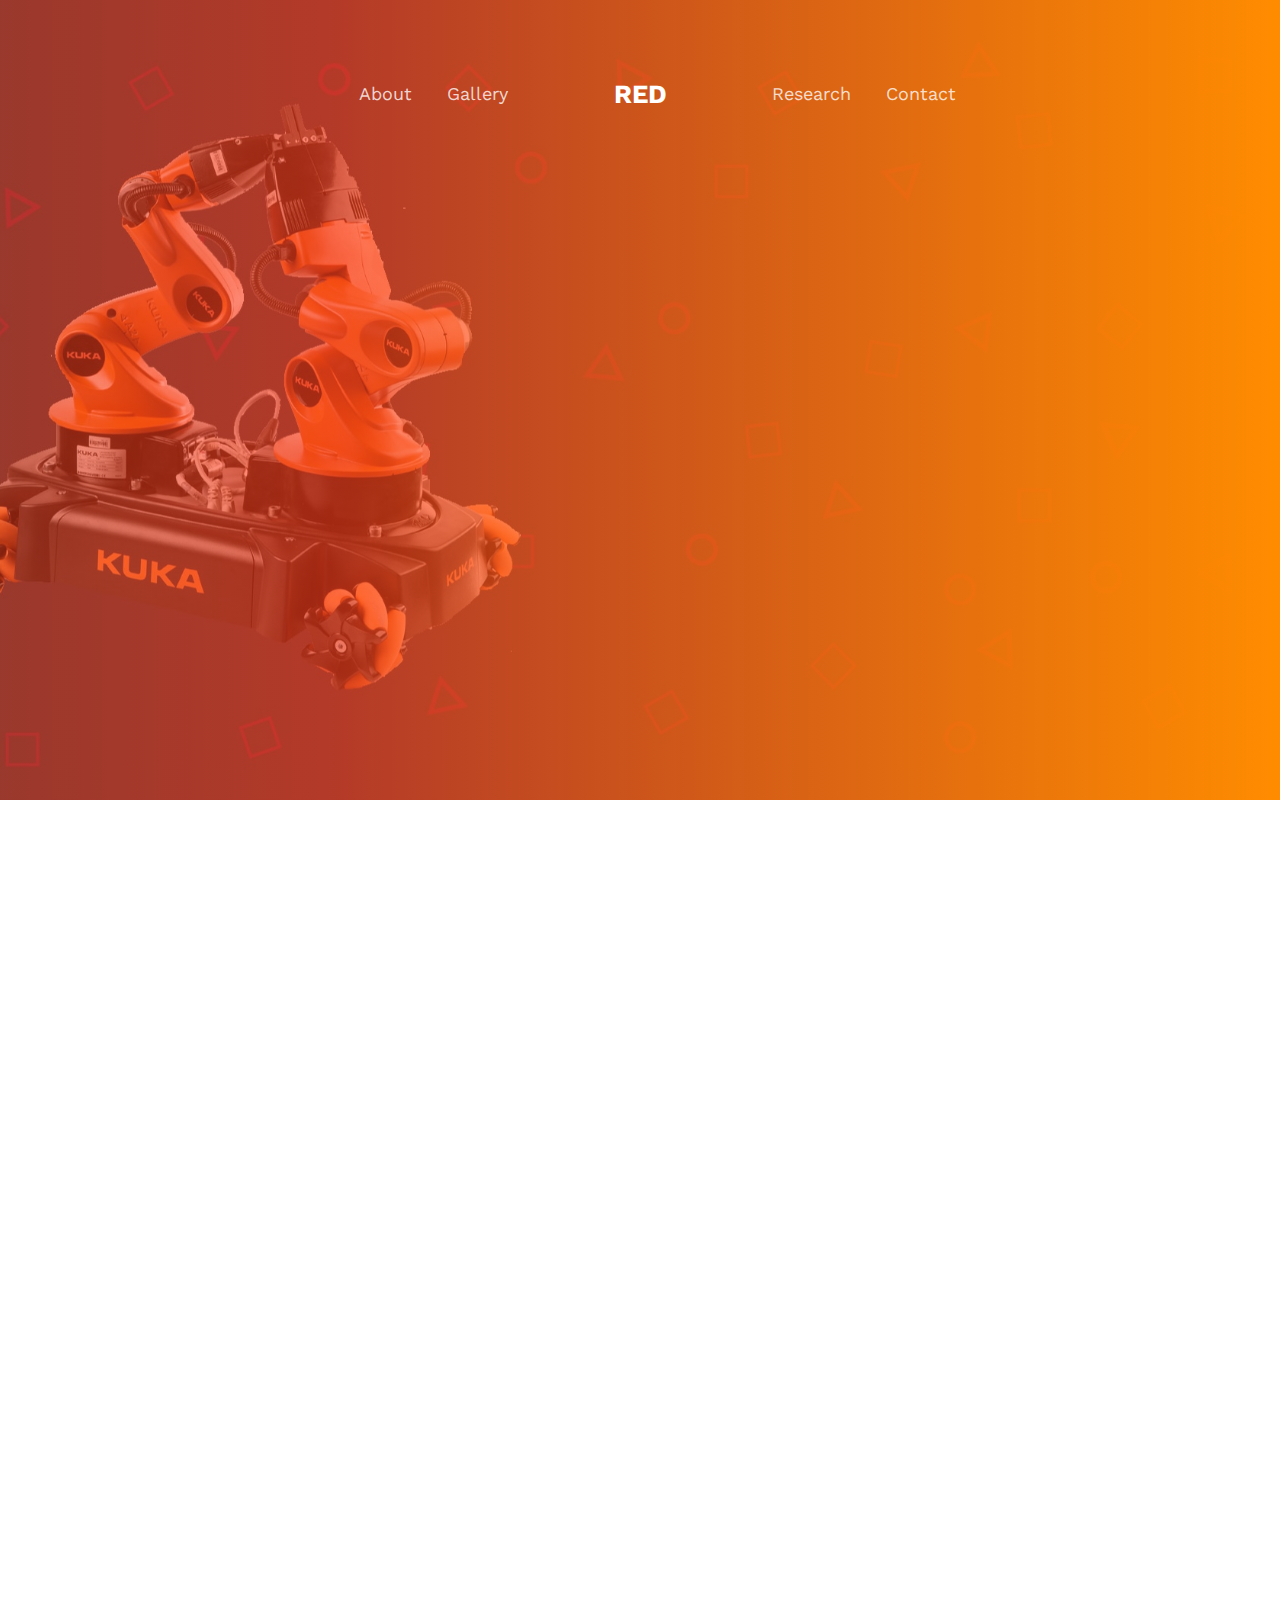
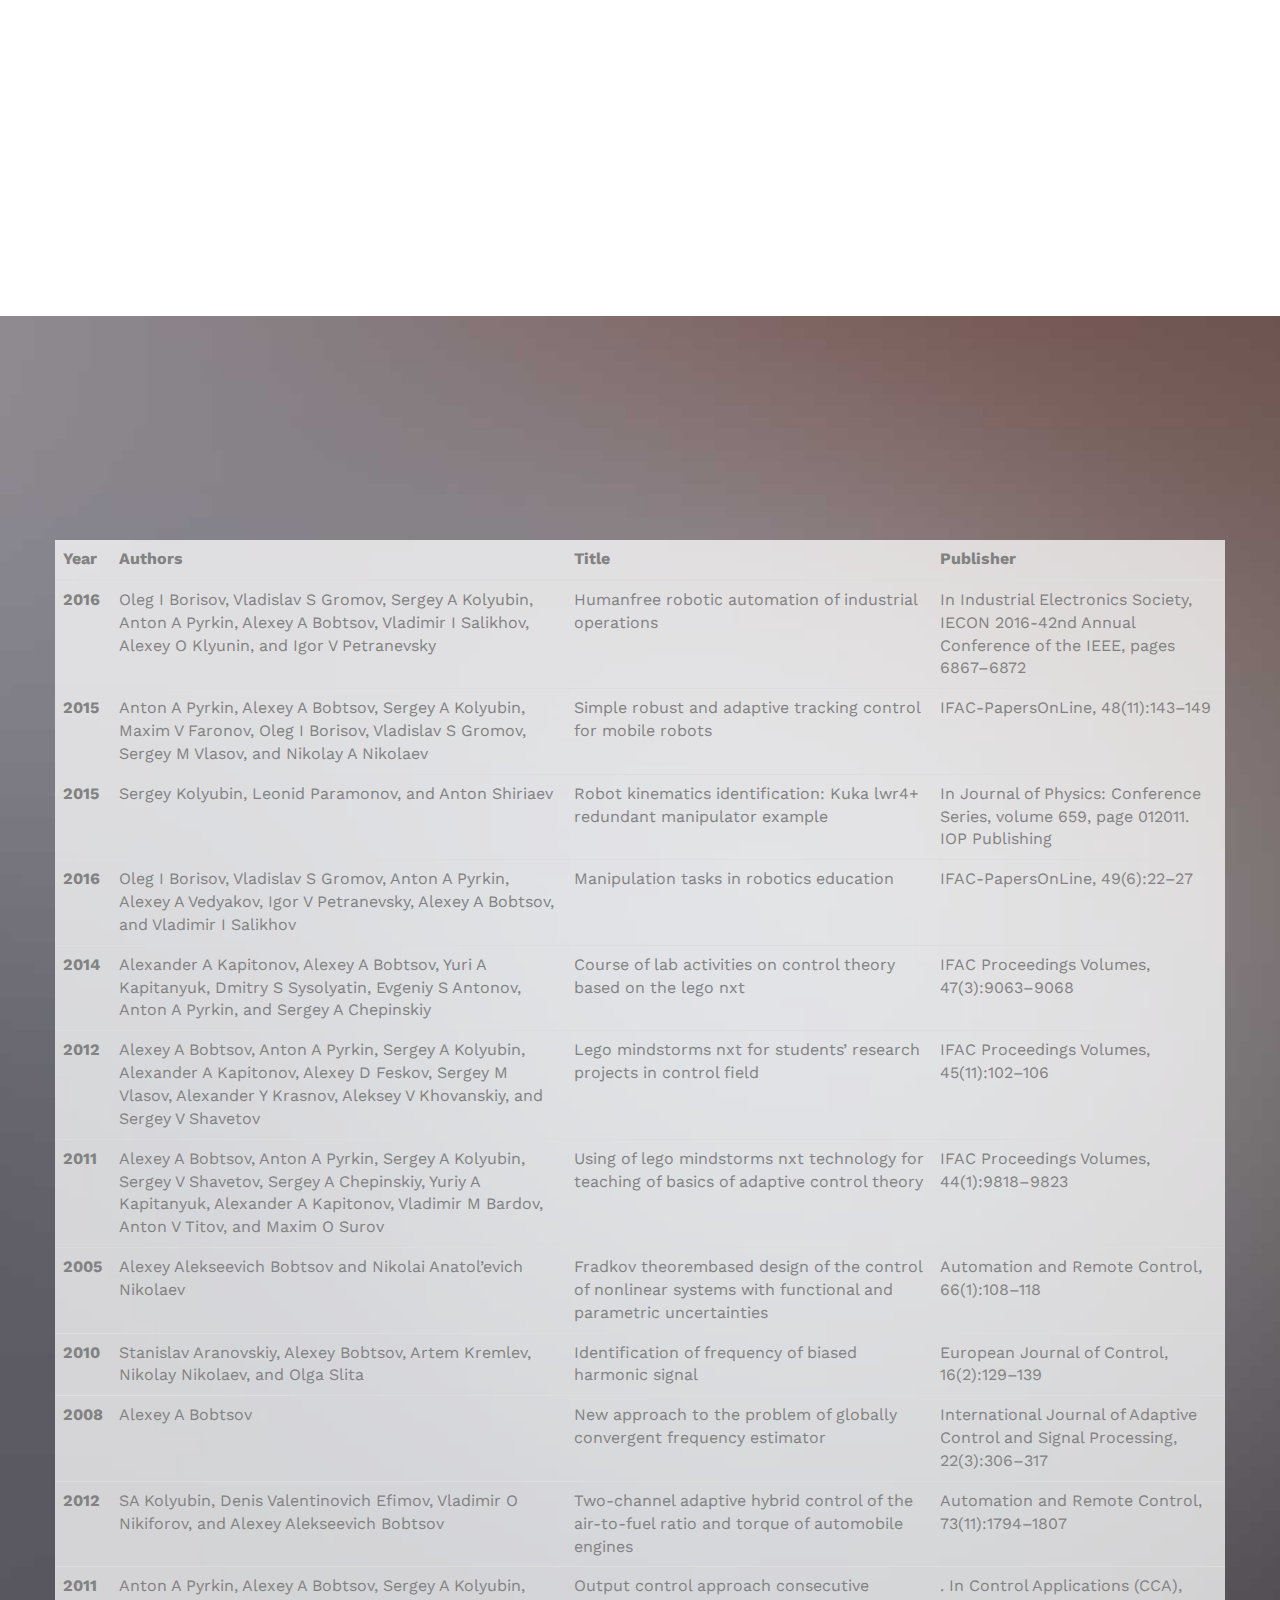
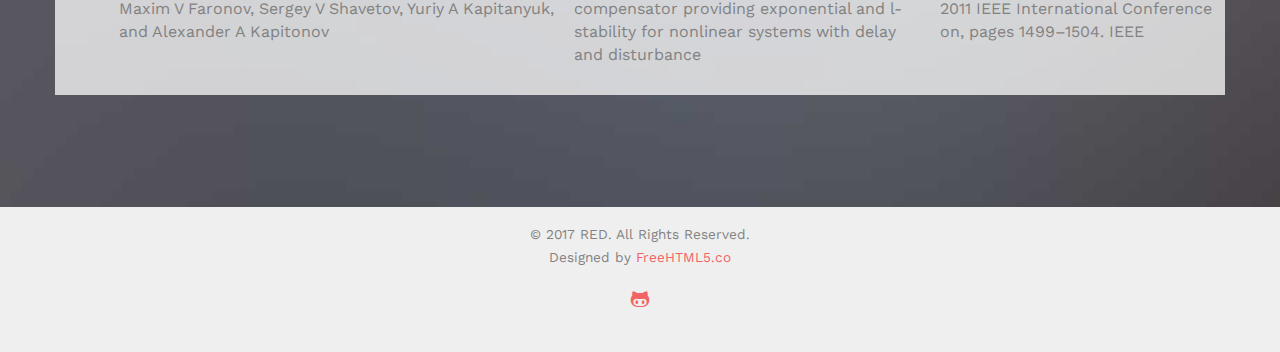
==== commit c04007a0: "some links deleted" ====
--- a/index.html
+++ b/index.html
@@ -3,7 +3,7 @@
 	<head>
 	<meta charset="utf-8">
 	<meta http-equiv="X-UA-Compatible" content="IE=edge">
-	<title>Orange &mdash; Free Website Template, Free HTML5 Template by FreeHTML5.co</title>
+	<title>RED@Work - RoboCup</title>
 	<meta name="viewport" content="width=device-width, initial-scale=1">
 	<meta name="description" content="Free HTML5 Website Template by FreeHTML5.co" />
 	<meta name="keywords" content="free website templates, free html5, free template, free bootstrap, free website template, html5, css3, mobile first, responsive" />
@@ -262,9 +262,6 @@
 					<p>
 						<ul class="fh5co-social-icons">
 							<li><a href="https://github.com/red-itmo"><i class="icon-github"></i></i></a></li>
-							<li><a href="#"><i class="icon-facebook"></i></a></li>
-							<li><a href="#"><i class="icon-linkedin"></i></a></li>
-							<li><a href="#"><i class="icon-dribbble"></i></a></li>
 						</ul>
 					</p>
 				</div>
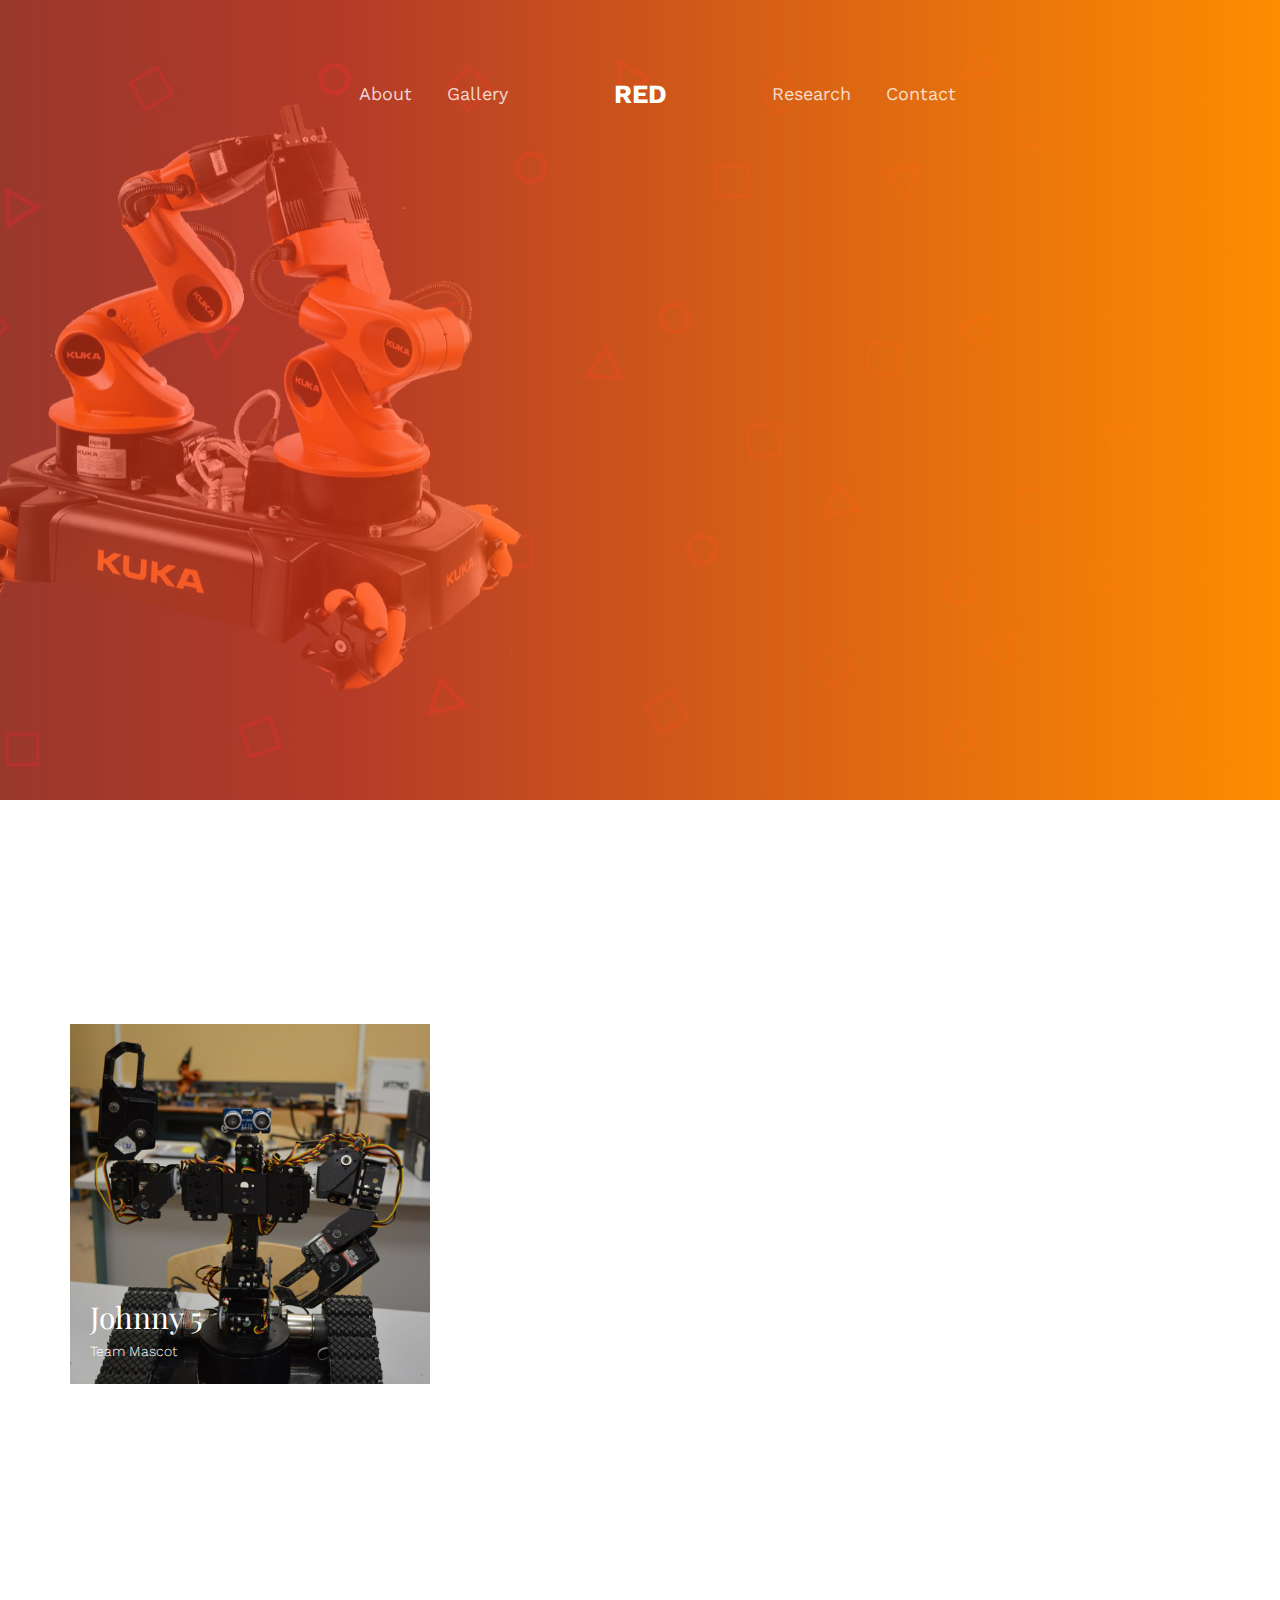
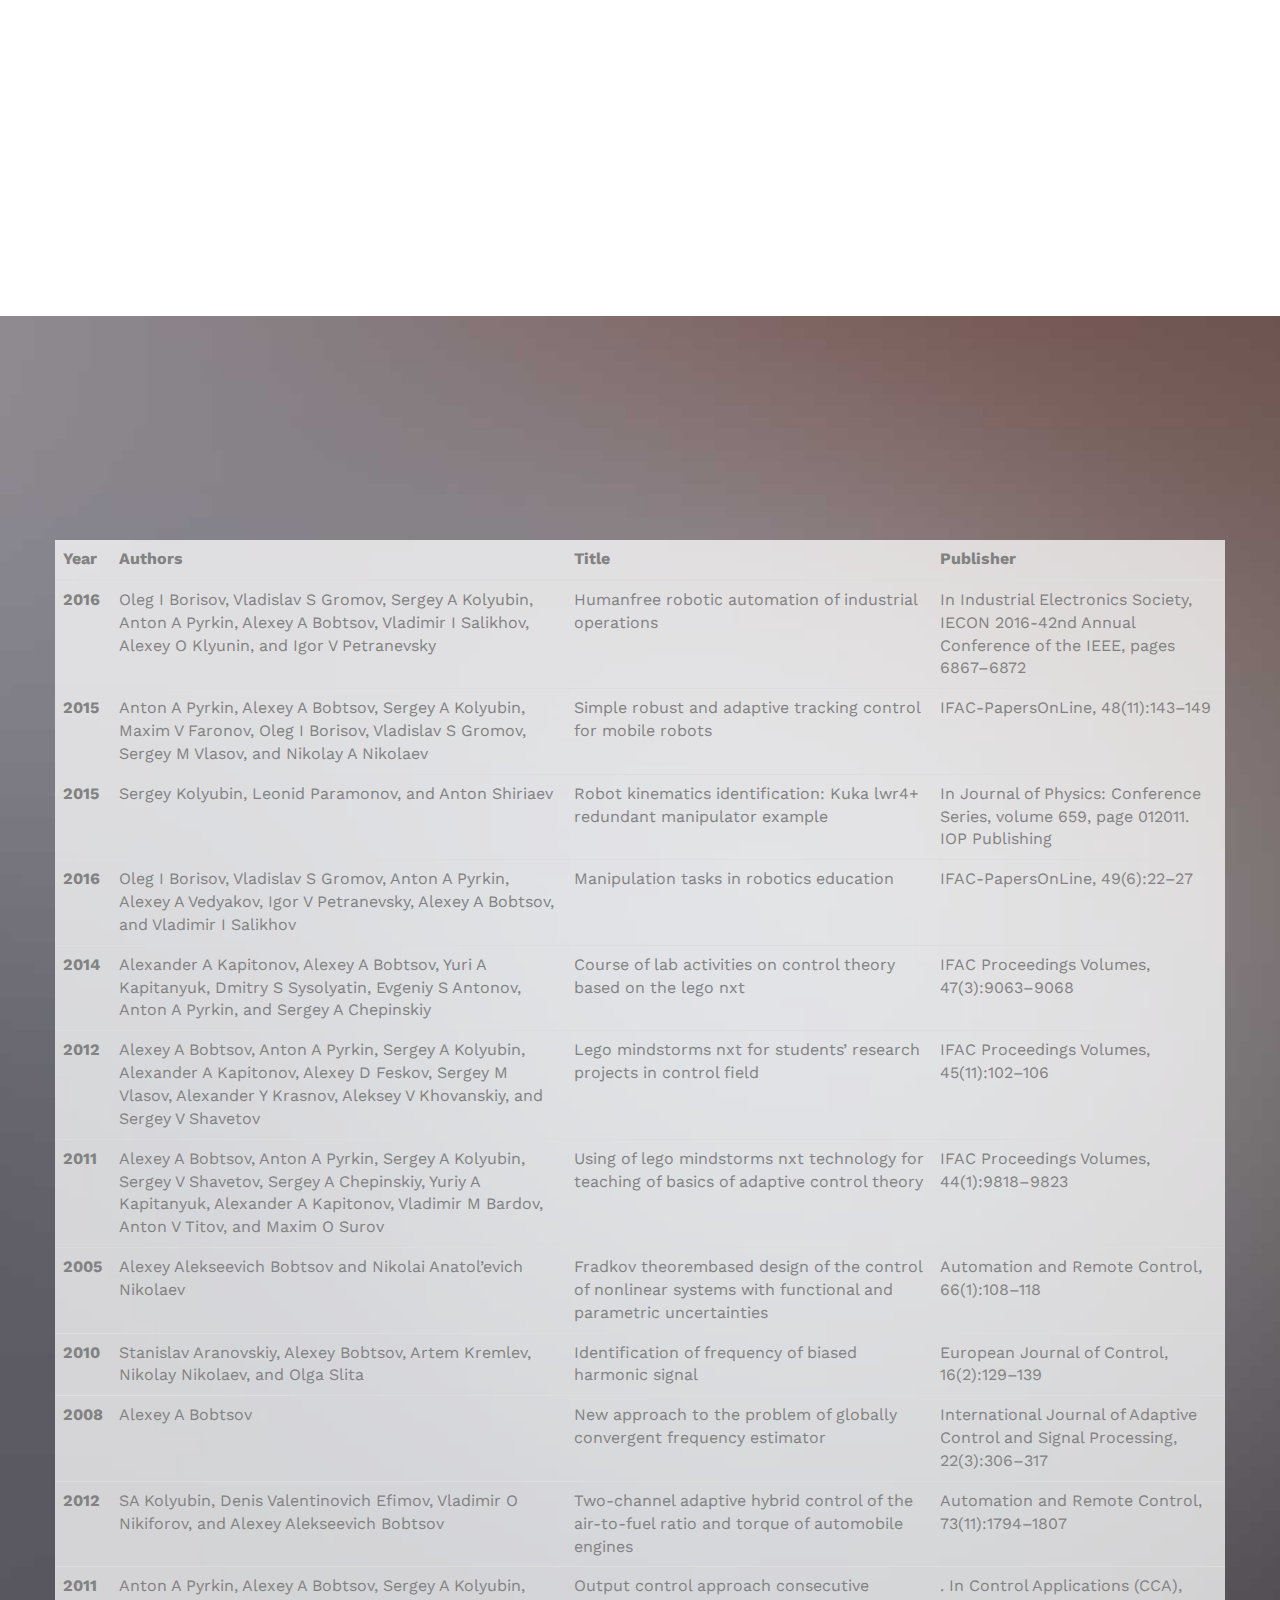
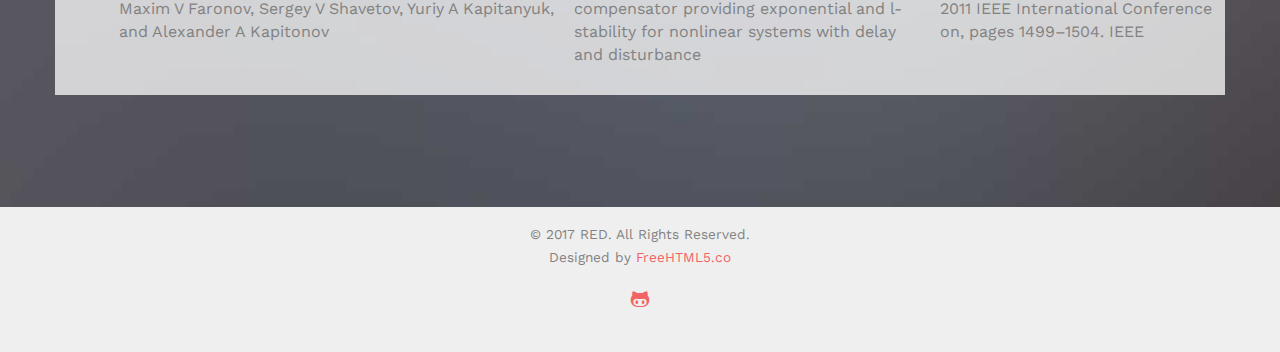
==== commit 938f8ad0: "delete references of images; add a little scale of images" ====
--- a/index.html
+++ b/index.html
@@ -99,8 +99,6 @@
 		</div>
 	</header>
 
-
-	
 	<div id="fh5co-project">
 		<div class="container">
 			<div class="row animate-box">
@@ -110,38 +108,37 @@
 				</div>
 			</div>
 			<div class="row">
-				
-				<div class="col-md-4 col-sm-6 fh5co-project animate-box" data-animate-effect="fadeIn">
-					<a href="#"><img src="images/1-gallery.jpg" alt="Free HTML5 Website Template by FreeHTML5.co" class="img-responsive">
+				<div class="col-md-4 col-sm-6 fh5co-project">
+					<a><img src="images/1-gallery.jpg" alt="" class="img-responsive">
 						<h3>Johnny 5</h3>
 						<span>Team Mascot</span>
 					</a>
 				</div>
 				<div class="col-md-4 col-sm-6 fh5co-project animate-box" data-animate-effect="fadeIn">
-					<a href="#"><img src="images/5-gallery.jpg" alt="" class="img-responsive">
+					<a><img src="images/5-gallery.jpg" alt="" class="img-responsive">
 						<h3>KUKA</h3>
 						<span>YouBot arm</span>
 					</a>
 				</div>
 				<div class="col-md-4 col-sm-6 fh5co-project animate-box" data-animate-effect="fadeIn">
-					<a href="#"><img src="images/2-gallery.jpg" alt="" class="img-responsive">
+					<a><img src="images/2-gallery.jpg" alt="" class="img-responsive">
 						<h3>Robotino</h3>
 						<span>Formation control</span>
 					</a>
 				</div>
 				<div class="col-md-4 col-sm-6 fh5co-project animate-box" data-animate-effect="fadeIn">
-					<a href="#"><img src="images/3-gallery.jpg" alt="" class="img-responsive">
+					<a><img src="images/3-gallery.jpg" alt="" class="img-responsive">
 						<h3>Festo</h3>
 						<span>Industrial manipulator</span>
 					</a>
 				</div>
 				<div class="col-md-4 col-sm-6 fh5co-project animate-box" data-animate-effect="fadeIn">
-					<a href="#"><img src="images/4-gallery.jpg" alt="" class="img-responsive">
+					<a><img src="images/4-gallery.jpg" alt="" class="img-responsive">
 						
 					</a>
 				</div>
 				<div class="col-md-4 col-sm-6 fh5co-project animate-box" data-animate-effect="fadeIn">
-					<a href="#"><img src="images/6-gallery.jpg" alt="Free HTML5 Website Template by FreeHTML5.co" class="img-responsive">
+					<a><img src="images/6-gallery.jpg" alt="Free HTML5 Website Template by FreeHTML5.co" class="img-responsive">
 						<h3>WRO Team</h3>
 						<span>Innopolis</span>
 					</a>
--- a/css/style.css
+++ b/css/style.css
@@ -141,7 +141,7 @@
 }
 .fh5co-nav ul li a {
   font-size: 18px;
-  padding: 30px 15px;
+  padding: 24px 15px;
   color: rgba(255, 255, 255, 0.8);
   -webkit-transition: 0.5s;
   -o-transition: 0.5s;
@@ -583,7 +583,6 @@
   color: #000;
   position: relative;
   bottom: 0;
-  overflow: hidden;
   -webkit-transition: 0.5s;
   -o-transition: 0.5s;
   transition: 0.5s;
@@ -612,6 +611,7 @@
   -webkit-transition: 0.5s;
   -o-transition: 0.5s;
   transition: 0.5s;
+
 }
 #fh5co-project .fh5co-project > a h3, #fh5co-project .fh5co-project > a span {
   z-index: 12;
@@ -638,30 +638,30 @@
   -webkit-box-shadow: 0px 18px 71px -10px rgba(0, 0, 0, 0.75);
   -moz-box-shadow: 0px 18px 71px -10px rgba(0, 0, 0, 0.75);
   box-shadow: 0px 18px 71px -10px rgba(0, 0, 0, 0.75);
-}
-
-#fh5co-project .fh5co-project > a:hover:after {
-  opacity: 1;
-  visibility: visible;
-}
-@media screen and (max-width: 768px) {
-  #fh5co-project .fh5co-project > a:hover:after {
-    opacity: 0;
-    visibility: hidden;
-  }
-}
-#fh5co-project .fh5co-project > a:hover h3, #fh5co-project .fh5co-project > a:hover span {
-  opacity: 1;
-  bottom: 55px;
-}
-#fh5co-project .fh5co-project > a:hover span {
-  bottom: 15px;
-}
-#fh5co-project .fh5co-project > a:hover img {
   -webkit-transform: scale(1.1);
   -moz-transform: scale(1.1);
   -o-transform: scale(1.1);
   transform: scale(1.1);
+}
+
+#fh5co-project .fh5co-project > a:hover:after {
+  opacity: 1;
+  visibility: visible;
+}
+@media screen and (max-width: 768px) {
+  #fh5co-project .fh5co-project > a:hover:after {
+    opacity: 0;
+    visibility: hidden;
+  }
+}
+#fh5co-project .fh5co-project > a:hover h3, #fh5co-project .fh5co-project > a:hover span {
+  opacity: 1;
+  bottom: 55px;
+}
+#fh5co-project .fh5co-project > a:hover span {
+  bottom: 15px;
+}
+#fh5co-project .fh5co-project > a:hover img {
 }
 @media screen and (max-width: 768px) {
   #fh5co-project .fh5co-project > a:hover img {
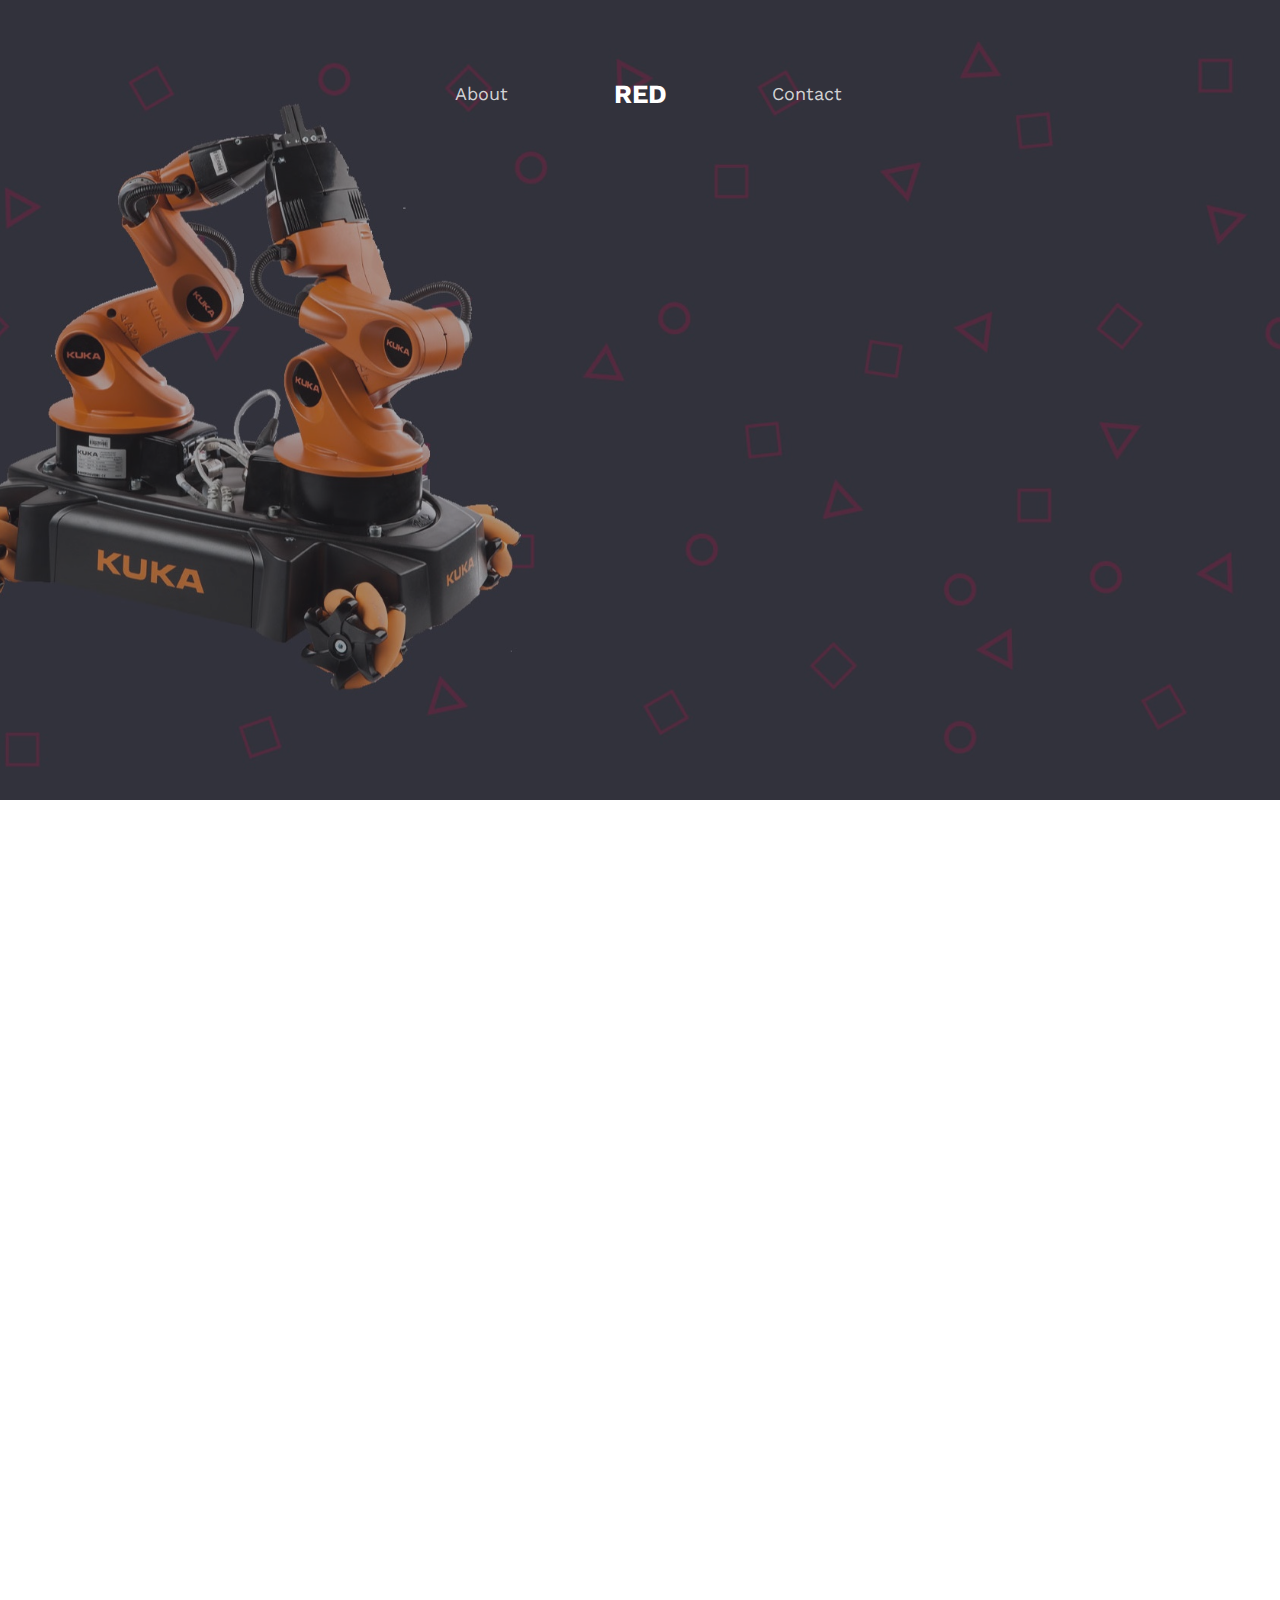
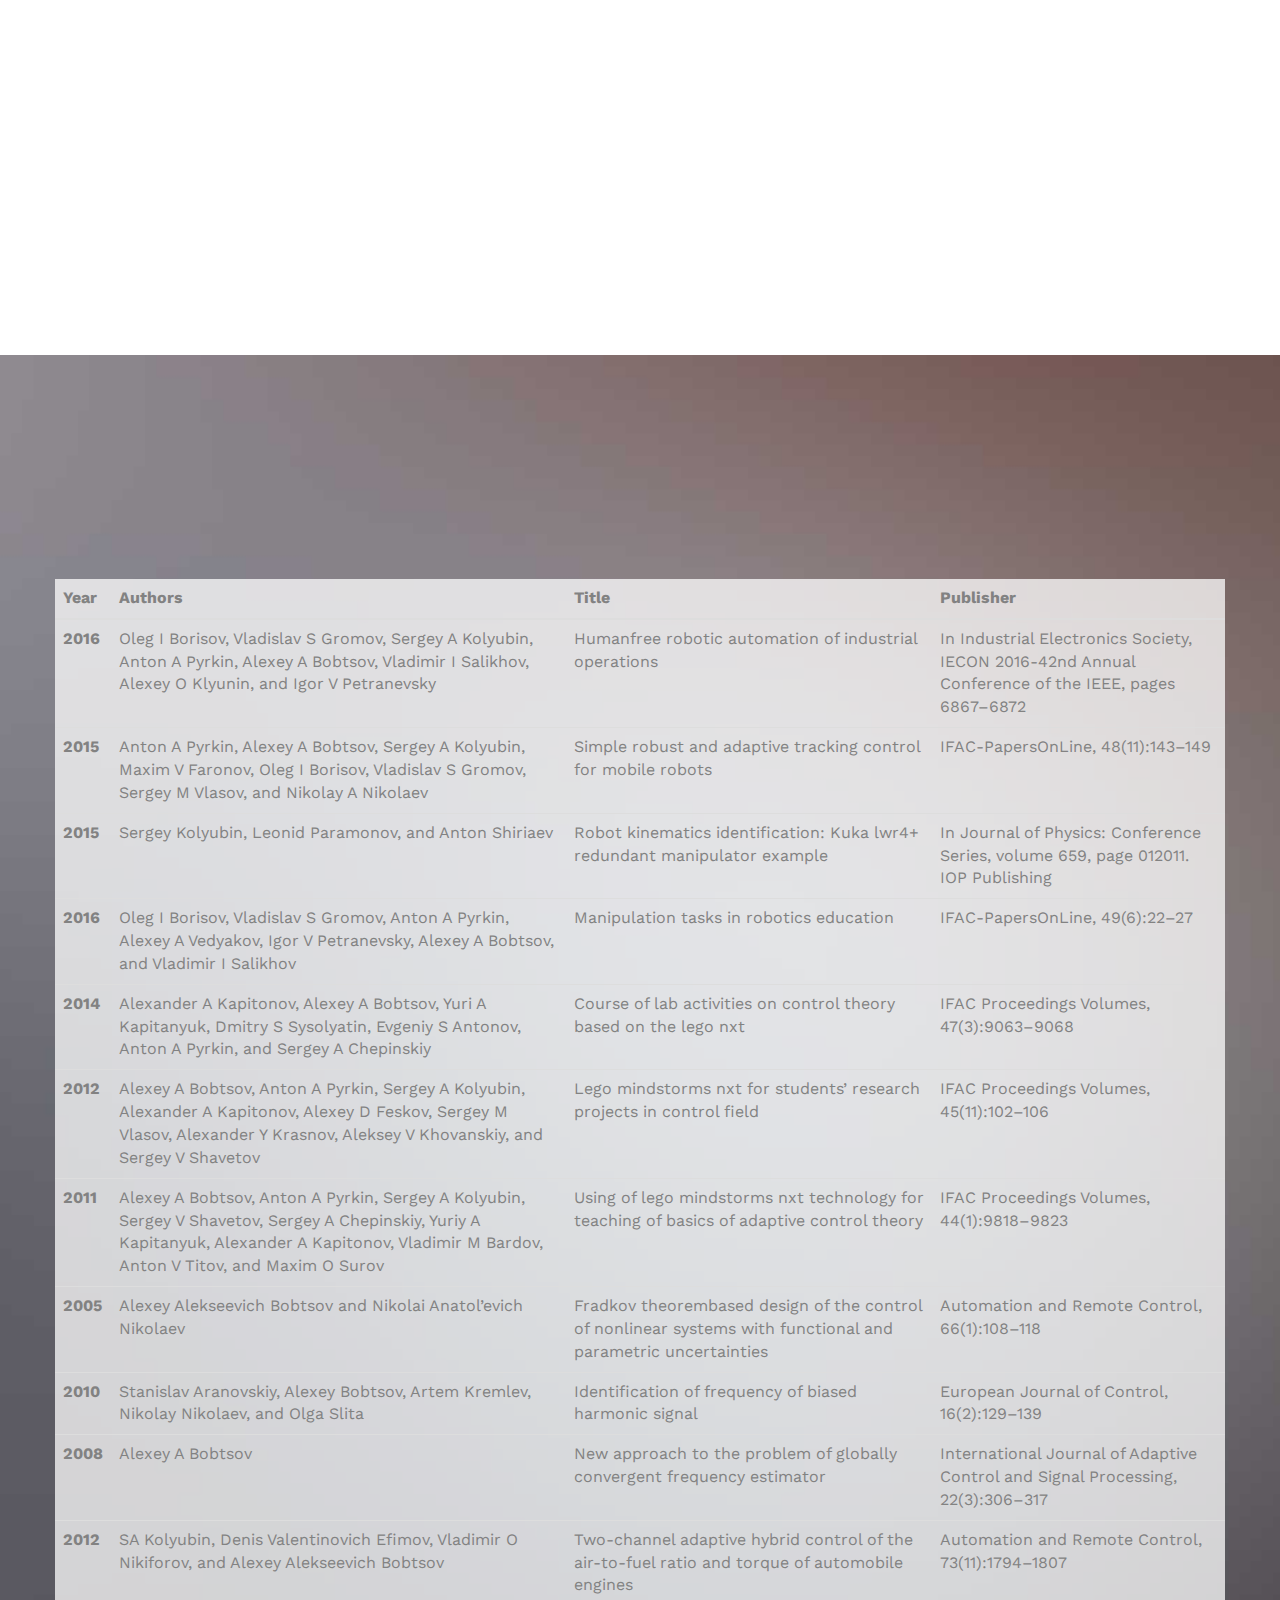
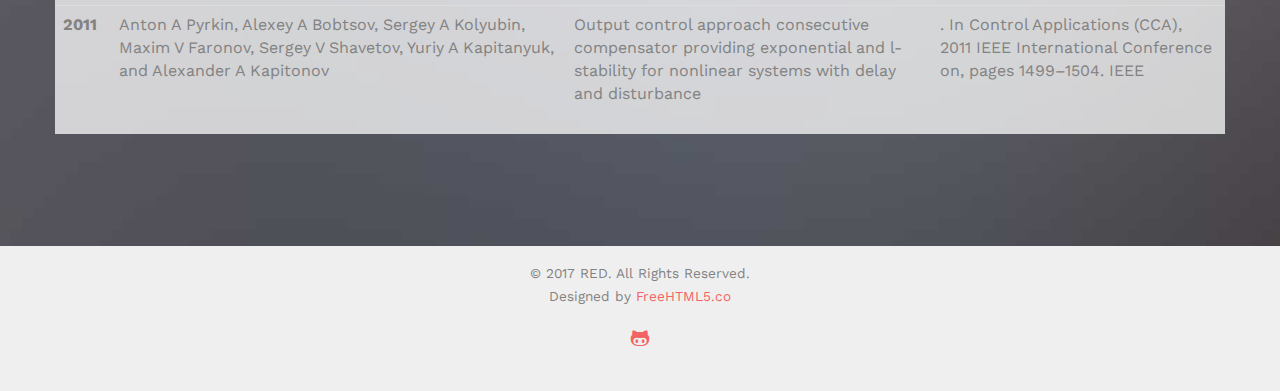
==== commit 588b0535: "some additions | 2018Rob" ====
--- a/index.html
+++ b/index.html
@@ -9,12 +9,12 @@
 	<meta name="keywords" content="free website templates, free html5, free template, free bootstrap, free website template, html5, css3, mobile first, responsive" />
 	<meta name="author" content="FreeHTML5.co" />
 
-	<!-- 
+	<!--
 	//////////////////////////////////////////////////////
 
-	FREE HTML5 TEMPLATE 
+	FREE HTML5 TEMPLATE
 	DESIGNED & DEVELOPED by FreeHTML5.co
-		
+
 	Website: 		http://freehtml5.co/
 	Email: 			info@freehtml5.co
 	Twitter: 		http://twitter.com/fh5co
@@ -36,7 +36,7 @@
 
 	<link href='https://fonts.googleapis.com/css?family=Work+Sans:400,300,600,400italic,700' rel='stylesheet' type='text/css'>
 	<link href="https://fonts.googleapis.com/css?family=Playfair+Display:400,700" rel="stylesheet">
-	
+
 	<!-- Animate.css -->
 	<link rel="stylesheet" href="css/animate.css">
 	<!-- Icomoon Icon Fonts-->
@@ -55,9 +55,9 @@
 
 	</head>
 	<body>
-		
+
 	<div class="fh5co-loader"></div>
-	
+
 	<div id="page">
 	<nav class="fh5co-nav" role="navigation">
 		<div class="container">
@@ -65,21 +65,21 @@
 				<div class="left-menu text-right menu-1">
 					<ul>
 						<li><a href="about.html">About</a></li>
-						<li><a href="gallery.html">Gallery</a></li>
-					</ul>	
+						<!--<li><a href="gallery.html">Gallery</a></li>-->
+					</ul>
 				</div>
 				<div class="logo text-center">
 					<div id="fh5co-logo"><a href="index.html">RED</a></div>
 				</div>
 				<div class="right-menu text-left menu-1">
 					<ul>
-						<li><a href="blog.html">Research</a></li>
+						<!--<li><a href="blog.html">Research</a></li>-->
 						<li><a href="contact.html">Contact</a></li>
 						<!-- <li class="btn-cta"><a href="#"><span>Login</span></a></li> -->
 					</ul>
 				</div>
 			</div>
-			
+
 		</div>
 	</nav>
 
@@ -101,53 +101,88 @@
 
 	<div id="fh5co-project">
 		<div class="container">
-			<div class="row animate-box">
-				<div class="col-md-8 col-md-offset-2 text-center fh5co-heading">
-					<h2>Our Projects</h2>
-					
-				</div>
-			</div>
 			<div class="row">
-				<div class="col-md-4 col-sm-6 fh5co-project">
-					<a><img src="images/1-gallery.jpg" alt="" class="img-responsive">
-						<h3>Johnny 5</h3>
-						<span>Team Mascot</span>
-					</a>
-				</div>
-				<div class="col-md-4 col-sm-6 fh5co-project animate-box" data-animate-effect="fadeIn">
-					<a><img src="images/5-gallery.jpg" alt="" class="img-responsive">
-						<h3>KUKA</h3>
-						<span>YouBot arm</span>
-					</a>
-				</div>
-				<div class="col-md-4 col-sm-6 fh5co-project animate-box" data-animate-effect="fadeIn">
-					<a><img src="images/2-gallery.jpg" alt="" class="img-responsive">
-						<h3>Robotino</h3>
-						<span>Formation control</span>
-					</a>
-				</div>
-				<div class="col-md-4 col-sm-6 fh5co-project animate-box" data-animate-effect="fadeIn">
-					<a><img src="images/3-gallery.jpg" alt="" class="img-responsive">
-						<h3>Festo</h3>
-						<span>Industrial manipulator</span>
-					</a>
-				</div>
-				<div class="col-md-4 col-sm-6 fh5co-project animate-box" data-animate-effect="fadeIn">
-					<a><img src="images/4-gallery.jpg" alt="" class="img-responsive">
-						
-					</a>
-				</div>
-				<div class="col-md-4 col-sm-6 fh5co-project animate-box" data-animate-effect="fadeIn">
-					<a><img src="images/6-gallery.jpg" alt="Free HTML5 Website Template by FreeHTML5.co" class="img-responsive">
-						<h3>WRO Team</h3>
-						<span>Innopolis</span>
+				<div class="col-md-4 col-sm-6 fh5co-project animate-box" data-animate-effect="fadeIn">
+					<a href="https://www.youtube.com/watch?v=JfcW8MXDtE8" target="_blank">
+						<div class="embed-responsive embed-responsive-4by3">
+    						<iframe class="embed-responsive-item" src="https://www.youtube.com/embed/JfcW8MXDtE8" frameborder="0" allowfullscreen></iframe>
+						</div>
+
+						<h3>Navigation</h3>
+						<span>Multi-Object Transportation</span>
+					</a>
+				</div>
+				<div class="col-md-4 col-sm-6 fh5co-project animate-box" data-animate-effect="fadeIn">
+					<a href="https://www.youtube.com/watch?v=R1aqnxsJMQ8&t=232s" target="_blank">
+						<div class="embed-responsive embed-responsive-4by3">
+    						<iframe class="embed-responsive-item" src="https://www.youtube.com/embed/R1aqnxsJMQ8" frameborder="0" allowfullscreen></iframe>
+						</div>
+
+						<h3>Navigation</h3>
+						<span>Mapping and discovering of the stage</span>
+					</a>
+				</div>
+				<div class="col-md-4 col-sm-6 fh5co-project animate-box" data-animate-effect="fadeIn">
+					<a href="https://www.youtube.com/watch?v=p_kOR9Hn3CE?rel=0?rel=0" target="_blank">
+					<div class="embed-responsive embed-responsive-4by3">
+    						<iframe class="embed-responsive-item" src="https://www.youtube.com/embed/p_kOR9Hn3CE" frameborder="0" allowfullscreen>></iframe>
+					</div>
+						<h3>Manipulaion test</h3>
+						<span>Picking different objects with computer vision</span>
+					</a>
+				</div>
+				<div class="col-md-4 col-sm-6 fh5co-project animate-box" data-animate-effect="fadeIn">
+					<a href="https://www.youtube.com/watch?v=CrVRyzeVeXQ" target="_blank">
+					<div class="embed-responsive embed-responsive-4by3">
+						<iframe class="embed-responsive-item" src="https://www.youtube.com/embed/CrVRyzeVeXQ" frameborder="0" allowfullscreen></iframe>
+					</div>
+						<h3>V-REP navigation</h3>
+						<span> </span>
+					</a>
+				</div>
+
+				<!--photos-->
+
+				<div class="col-md-4 col-sm-6 fh5co-project animate-box" data-animate-effect="fadeIn">
+					<a><img src="images/skblife-6.jpg" alt="" class="img-responsive">
+						<span>Our team on the RoboCup@Work 2017</span>
+					</a>
+				</div>
+				<div class="col-md-4 col-sm-6 fh5co-project animate-box" data-animate-effect="fadeIn">
+					<a><img src="images/skblife-7.jpg" alt="" class="img-responsive">
+						<span>Our team on the RoboCup@Work 2017</span>
+					</a>
+				</div>
+				<div class="col-md-4 col-sm-6 fh5co-project animate-box" data-animate-effect="fadeIn">
+					<a><img src="images/skblife-2.jpg" alt="" class="img-responsive">
+						<span>Kuka YouBot</span>
+					</a>
+				</div>
+				<div class="col-md-4 col-sm-6 fh5co-project animate-box" data-animate-effect="fadeIn">
+					<a><img src="images/skblife-1.jpg" alt="" class="img-responsive">
+						<span>RED team workflow</span>
+					</a>
+				</div>
+				<!-- <div class="col-md-4 col-sm-6 fh5co-project animate-box" data-animate-effect="fadeIn">
+					<a><img src="images/skblife-2.jpg" alt="" class="img-responsive">
+						<span> Kuka YouBot</span>
+					</a>
+				</div> -->
+				<div class="col-md-4 col-sm-6 fh5co-project animate-box" data-animate-effect="fadeIn">
+					<a><img src="images/skblife-4.jpg" alt="" class="img-responsive">
+						<span>Our team on the RoboCup@Work 2017</span>
+					</a>
+				</div>
+				<div class="col-md-4 col-sm-6 fh5co-project animate-box" data-animate-effect="fadeIn">
+					<a><img src="images/skblife-5.jpg" alt="" class="img-responsive">
+						<span>Our team on the RoboCup@Work 2017</span>
 					</a>
 				</div>
 
 			</div>
 		</div>
 	</div>
-	
+
 	<div  id="fh5co-testimonial" style="background-image:url(images/img_bg_1.jpg); background-size: cover;" class="fh5co-bg-section">
 		<div class="container">
 			<div class="row animate-box">
@@ -156,104 +191,104 @@
 				</div>
 			</div>
 			<div class="row table-responsive rec-publ">
-					<table class="table table-hover"> 
-						<thead> 
-							<tr> 
-								<th scope="row">Year</th> 
-								<th>Authors</th> 
-								<th>Title</th> 
-								<th>Publisher</th> 
-							</tr> 
-						</thead> 
-						<tbody> 
-							<tr> 
-								<th scope="row">2016</th> 
-								<td>Oleg I Borisov, Vladislav S Gromov, Sergey A Kolyubin, Anton A Pyrkin, Alexey A Bobtsov, Vladimir I Salikhov, Alexey O Klyunin, and Igor V Petranevsky</td> 
-								<td>Humanfree robotic automation of industrial operations</td> 
-								<td>In Industrial Electronics Society, IECON 2016-42nd Annual Conference of the IEEE, pages 6867–6872</td> 
-							</tr>
-							<tr>
-								<th scope="row">2015</th> 
-								<td>Anton A Pyrkin, Alexey A Bobtsov, Sergey A Kolyubin, Maxim V Faronov, Oleg I Borisov, Vladislav S Gromov, Sergey M Vlasov, and Nikolay A Nikolaev</td> 
-								<td>Simple robust and adaptive tracking control for mobile robots</td> 
-								<td>IFAC-PapersOnLine, 48(11):143–149</td> 
-							</tr>
-							<tr> 
-								<th scope="row">2015</th> 
-								<td>Sergey Kolyubin, Leonid Paramonov, and Anton Shiriaev</td> 
-								<td>Robot kinematics identification: Kuka lwr4+ redundant manipulator example</td> 
-								<td>In Journal of Physics: Conference Series, volume 659, page 012011. IOP Publishing</td> 
-							</tr> 
-							<tr>
-								<th scope="row">2016</th> 
+					<table class="table table-hover">
+						<thead>
+							<tr>
+								<th scope="row">Year</th>
+								<th>Authors</th>
+								<th>Title</th>
+								<th>Publisher</th>
+							</tr>
+						</thead>
+						<tbody>
+							<tr>
+								<th scope="row">2016</th>
+								<td>Oleg I Borisov, Vladislav S Gromov, Sergey A Kolyubin, Anton A Pyrkin, Alexey A Bobtsov, Vladimir I Salikhov, Alexey O Klyunin, and Igor V Petranevsky</td>
+								<td>Humanfree robotic automation of industrial operations</td>
+								<td>In Industrial Electronics Society, IECON 2016-42nd Annual Conference of the IEEE, pages 6867–6872</td>
+							</tr>
+							<tr>
+								<th scope="row">2015</th>
+								<td>Anton A Pyrkin, Alexey A Bobtsov, Sergey A Kolyubin, Maxim V Faronov, Oleg I Borisov, Vladislav S Gromov, Sergey M Vlasov, and Nikolay A Nikolaev</td>
+								<td>Simple robust and adaptive tracking control for mobile robots</td>
+								<td>IFAC-PapersOnLine, 48(11):143–149</td>
+							</tr>
+							<tr>
+								<th scope="row">2015</th>
+								<td>Sergey Kolyubin, Leonid Paramonov, and Anton Shiriaev</td>
+								<td>Robot kinematics identification: Kuka lwr4+ redundant manipulator example</td>
+								<td>In Journal of Physics: Conference Series, volume 659, page 012011. IOP Publishing</td>
+							</tr>
+							<tr>
+								<th scope="row">2016</th>
 								<td>Oleg I Borisov, Vladislav S Gromov, Anton A Pyrkin, Alexey A Vedyakov, Igor V Petranevsky, Alexey A Bobtsov, and Vladimir I Salikhov</td>
 								<td>Manipulation tasks in robotics education</td>
 								<td>IFAC-PapersOnLine, 49(6):22–27</td>
 							</tr>
 							<tr>
-								<th scope="row">2014</th> 
+								<th scope="row">2014</th>
 								<td>Alexander A Kapitonov, Alexey A Bobtsov, Yuri A Kapitanyuk, Dmitry S Sysolyatin, Evgeniy S Antonov, Anton A Pyrkin, and Sergey A Chepinskiy</td>
 								<td>Course of lab activities on control theory based on the lego nxt</td>
 								<td>IFAC Proceedings Volumes, 47(3):9063–9068</td>
 							</tr>
 							<tr>
-								<th scope="row">2012</th> 
+								<th scope="row">2012</th>
 								<td>Alexey A Bobtsov, Anton A Pyrkin, Sergey A Kolyubin, Alexander A Kapitonov, Alexey D Feskov, Sergey M Vlasov, Alexander Y Krasnov, Aleksey V Khovanskiy, and Sergey V Shavetov</td>
 								<td>Lego mindstorms nxt for students’ research projects in control field</td>
 								<td>IFAC Proceedings Volumes, 45(11):102–106</td>
 							</tr>
 							<tr>
-								<th scope="row">2011</th> 
+								<th scope="row">2011</th>
 								<td>Alexey A Bobtsov, Anton A Pyrkin, Sergey A Kolyubin, Sergey V Shavetov, Sergey A Chepinskiy, Yuriy A Kapitanyuk, Alexander A Kapitonov, Vladimir M Bardov, Anton V Titov, and Maxim O Surov</td>
 								<td>Using of lego mindstorms nxt technology for teaching of basics of adaptive control theory </td>
 								<td>IFAC Proceedings Volumes, 44(1):9818–9823</td>
 							</tr>
 							<tr>
-								<th scope="row">2005</th> 
+								<th scope="row">2005</th>
 								<td>Alexey Alekseevich Bobtsov and Nikolai Anatol’evich Nikolaev</td>
 								<td>Fradkov theorembased design of the control of nonlinear systems with functional and parametric uncertainties</td>
 								<td>Automation and Remote Control, 66(1):108–118</td>
 							</tr>
 							<tr>
-								<th scope="row">2010</th> 
+								<th scope="row">2010</th>
 								<td>Stanislav Aranovskiy, Alexey Bobtsov, Artem Kremlev, Nikolay Nikolaev, and Olga Slita</td>
 								<td>Identification of frequency of biased harmonic signal</td>
 								<td>European Journal of Control, 16(2):129–139</td>
 							</tr>
 							<tr>
-								<th scope="row">2008</th> 
+								<th scope="row">2008</th>
 								<td>Alexey A Bobtsov</td>
 								<td>New approach to the problem of globally convergent frequency estimator</td>
 								<td>International Journal of Adaptive Control and Signal Processing, 22(3):306–317</td>
 							</tr>
 							<tr>
-								<th scope="row">2012</th> 
+								<th scope="row">2012</th>
 								<td>SA Kolyubin, Denis Valentinovich Efimov, Vladimir O Nikiforov, and Alexey Alekseevich Bobtsov</td>
 								<td>Two-channel adaptive hybrid control of the air-to-fuel ratio and torque of automobile engines</td>
 								<td>Automation and Remote Control, 73(11):1794–1807</td>
 							</tr>
 							<tr>
-								<th scope="row">2011</th> 
+								<th scope="row">2011</th>
 								<td>Anton A Pyrkin, Alexey A Bobtsov, Sergey A Kolyubin, Maxim V Faronov, Sergey V Shavetov, Yuriy A Kapitanyuk, and Alexander A Kapitonov</td>
 								<td>Output control approach consecutive compensator providing exponential and l-stability for nonlinear systems with delay and disturbance</td>
 								<td>. In Control Applications (CCA), 2011 IEEE International Conference on, pages 1499–1504. IEEE</td>
 							</tr>
-						</tbody> 
+						</tbody>
 				</table>
-		
+
 			</div>
 		</div>
 	</div>
 
 
-	
+
 
 	<footer id="fh5co-footer" role="contentinfo">
 		<div class="container">
 			<div class="row copyright">
 				<div class="col-md-12 text-center">
 					<p>
-						<small class="block">&copy; 2017 RED. All Rights Reserved.</small> 
+						<small class="block">&copy; 2017 RED. All Rights Reserved.</small>
 						<small class="block">Designed by <a href="http://freehtml5.co/" target="_blank">FreeHTML5.co</a></small>
 					</p>
 					<p>
@@ -271,7 +306,7 @@
 	<div class="gototop js-top">
 		<a href="#" class="js-gotop"><i class="icon-arrow-up"></i></a>
 	</div>
-	
+
 	<!-- jQuery -->
 	<script src="js/jquery.min.js"></script>
 	<!-- jQuery Easing -->
@@ -285,4 +320,3 @@
 
 	</body>
 </html>
-
--- a/css/style.css
+++ b/css/style.css
@@ -7,7 +7,7 @@
 }
 /* =======================================================
 *
-* 	Template Style 
+* 	Template Style
 *
 * ======================================================= */
 body {
@@ -268,13 +268,13 @@
   top: 0;
   left: 0;
   right: 0;
-  background: rgba(255, 62, 28, 0.5);
-  background: -moz-linear-gradient(left, rgba(255, 62, 28, 0.5) 0%, rgba(255, 62, 28, 0.63) 26%, darkorange 100%);
+  background: rgba(50, 50, 60, 0.4);
+  /* background: -moz-linear-gradient(left, rgba(255, 62, 28, 0.5) 0%, rgba(255, 62, 28, 0.63) 26%, darkorange 100%);
   background: -webkit-gradient(left top, right top, color-stop(0%, rgba(255, 62, 28, 0.5)), color-stop(26%, rgba(255, 62, 28, 0.63)), color-stop(100%, darkorange));
   background: -webkit-linear-gradient(left, rgba(255, 62, 28, 0.5) 0%, rgba(255, 62, 28, 0.63) 26%, darkorange 100%);
   background: -o-linear-gradient(left, rgba(255, 62, 28, 0.5) 0%, rgba(255, 62, 28, 0.63) 26%, darkorange 100%);
   background: -ms-linear-gradient(left, rgba(255, 62, 28, 0.5) 0%, rgba(255, 62, 28, 0.63) 26%, darkorange 100%);
-  background: linear-gradient(to right, rgba(255, 62, 28, 0.5) 0%, rgba(255, 62, 28, 0.63) 26%, darkorange 100%);
+  background: linear-gradient(to right, rgba(255, 62, 28, 0.5) 0%, rgba(255, 62, 28, 0.63) 26%, darkorange 100%); */
   filter: progid:DXImageTransform.Microsoft.gradient( startColorstr='#ff3e1c', endColorstr='#ff8c00', GradientType=1 );
 }
 .fh5co-cover > .fh5co-container {
@@ -1379,5 +1379,5 @@
 
 .rec-publ {
 background: rgba(255, 255, 255, 0.74);
-  
-}
+
+}
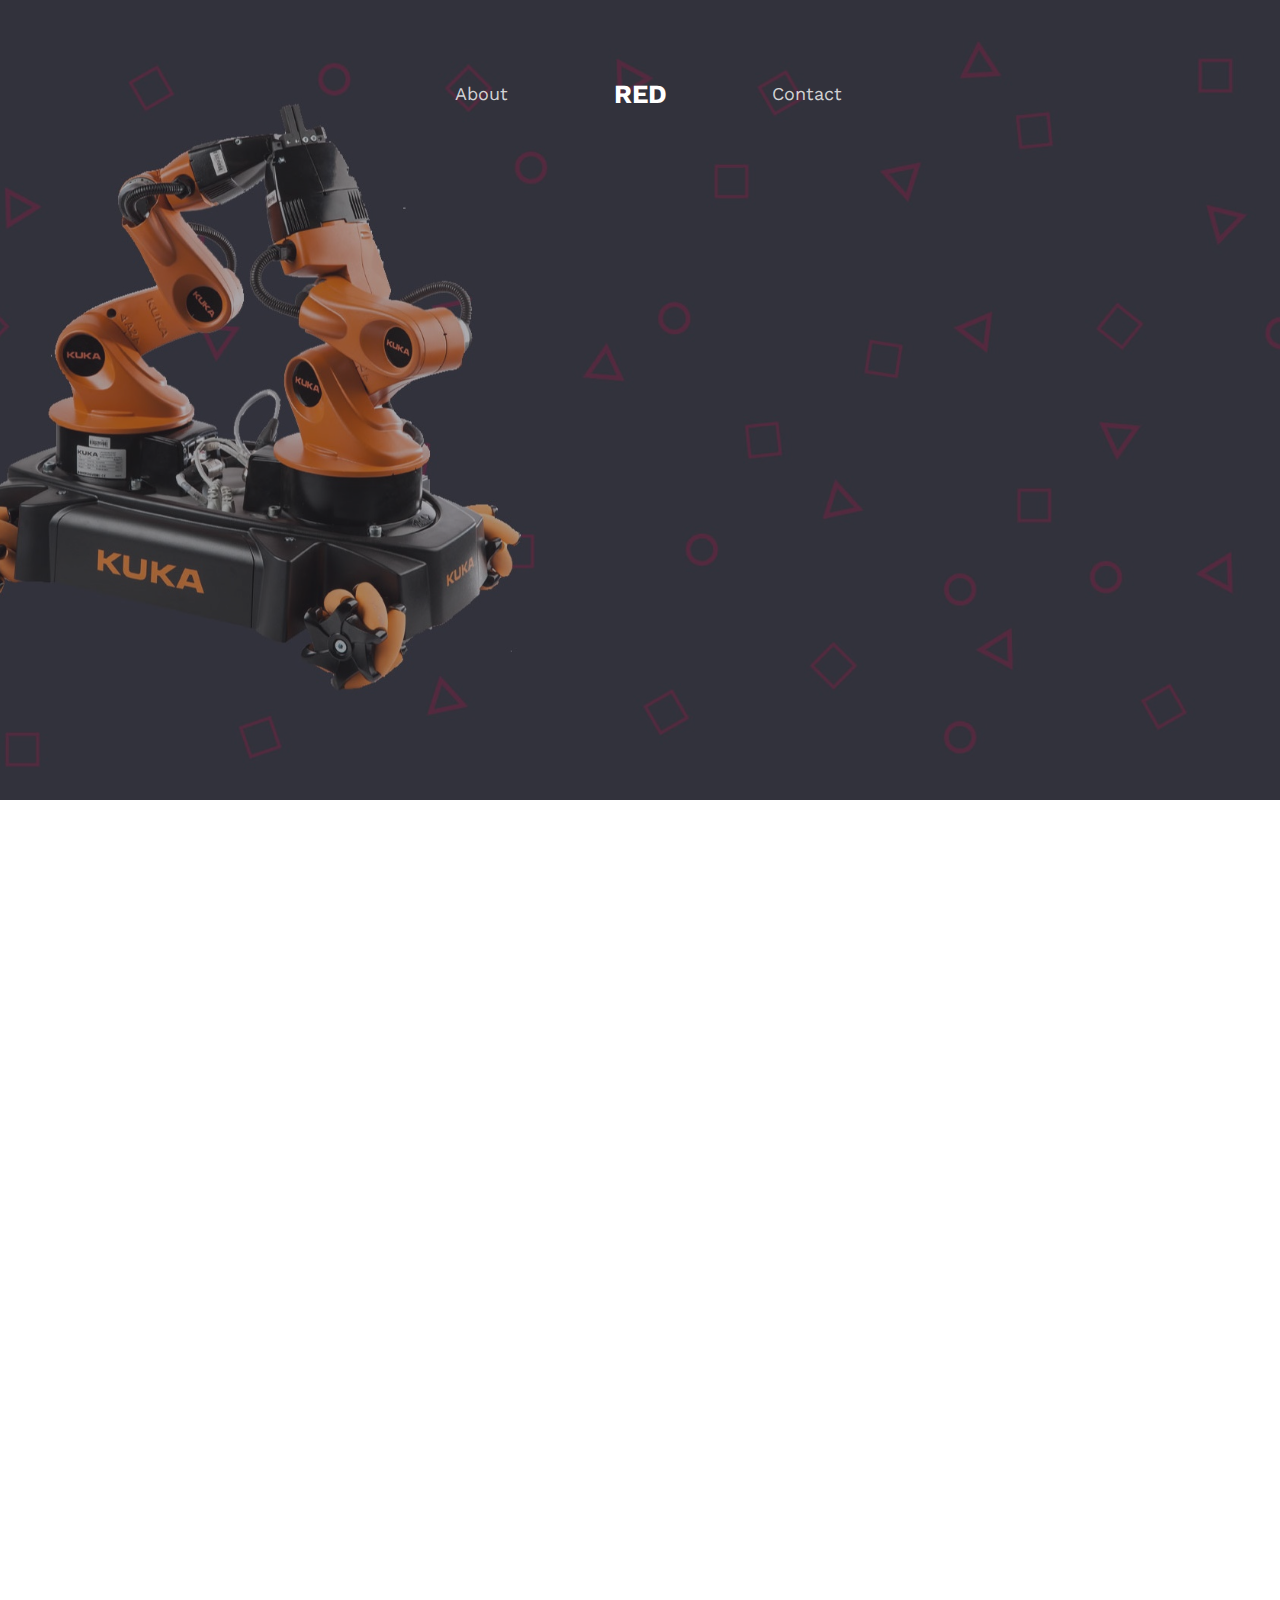
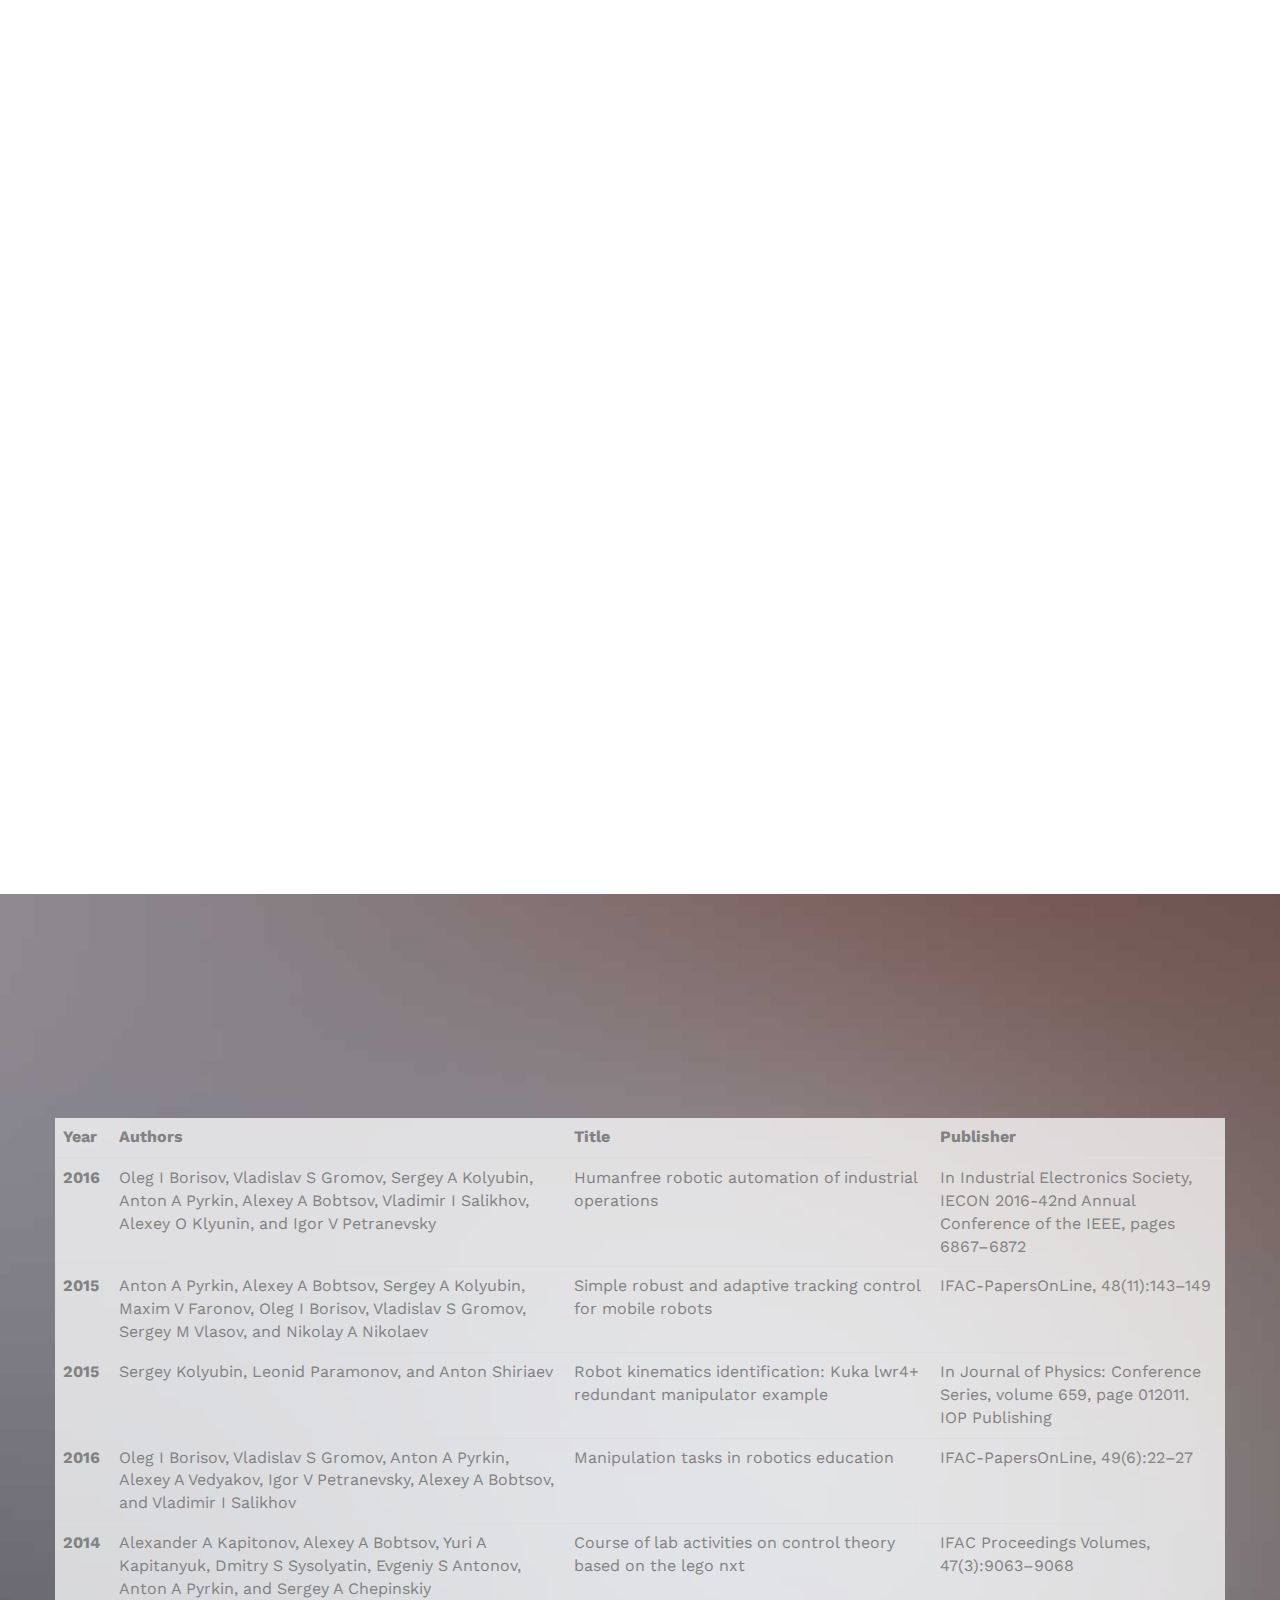
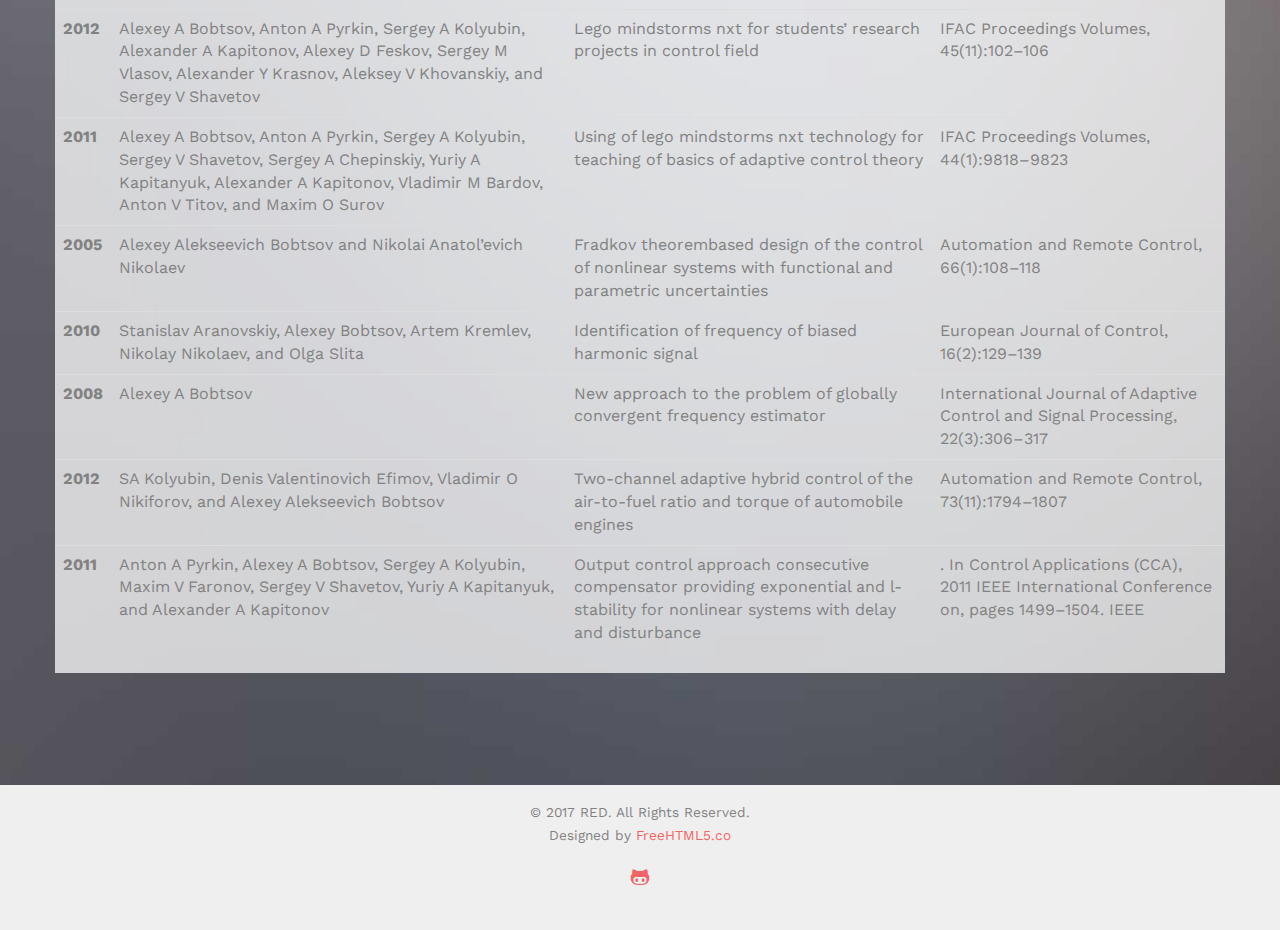
==== commit d6edf877: "Add RoboCup 2018 and RoboTex" ====
--- a/index.html
+++ b/index.html
@@ -91,7 +91,6 @@
 					<div class="display-t">
 						<div class="display-tc animate-box" data-animate-effect="fadeIn">
 							<h1>IT's MOre than just robots</h1>
-							<h2>Industry 4.0, coming soon.</h2>
 						</div>
 					</div>
 				</div>
@@ -176,6 +175,26 @@
 				<div class="col-md-4 col-sm-6 fh5co-project animate-box" data-animate-effect="fadeIn">
 					<a><img src="images/skblife-5.jpg" alt="" class="img-responsive">
 						<span>Our team on the RoboCup@Work 2017</span>
+					</a>
+				</div>
+				<div class="col-md-4 col-sm-6 fh5co-project animate-box" data-animate-effect="fadeIn">
+					<a><img src="images/RoboCup2018_1.jpg" alt="" class="img-responsive">
+						<span>Our team on the RoboCup@Work 2018</span>
+					</a>
+				</div>
+				<div class="col-md-4 col-sm-6 fh5co-project animate-box" data-animate-effect="fadeIn">
+					<a><img src="images/RoboCup2018_2.jpg" alt="" class="img-responsive">
+						<span>Our team on the RoboCup@Work 2018</span>
+					</a>
+				</div>
+				<div class="col-md-4 col-sm-6 fh5co-project animate-box" data-animate-effect="fadeIn">
+					<a><img src="images/RoboCup2018_3.jpg" alt="" class="img-responsive">
+						<span>Our team on the RoboCup@Work 2018</span>
+					</a>
+				</div>
+				<div class="col-md-4 col-sm-6 fh5co-project animate-box" data-animate-effect="fadeIn">
+					<a><img src="images/RoboTex.jpg" alt="" class="img-responsive">
+						<span>Our team on the RoboTex 2018</span>
 					</a>
 				</div>
 
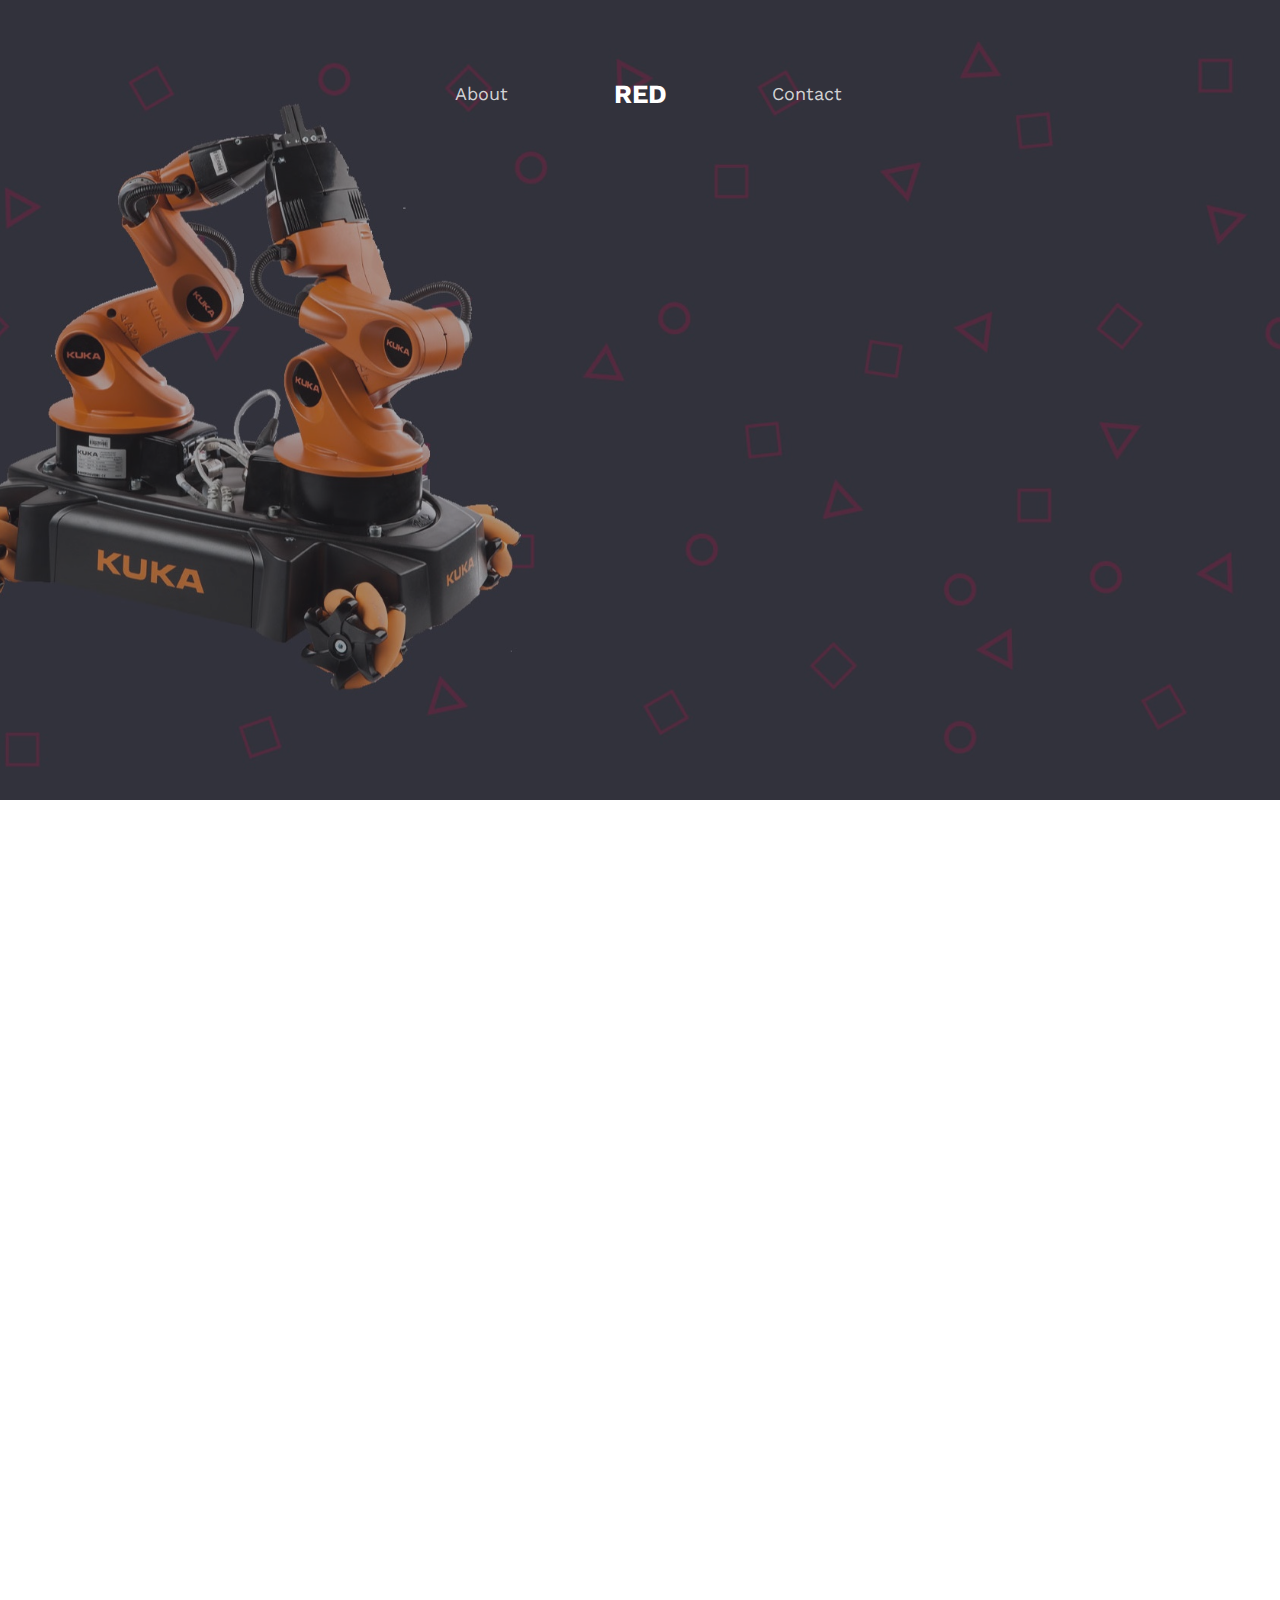
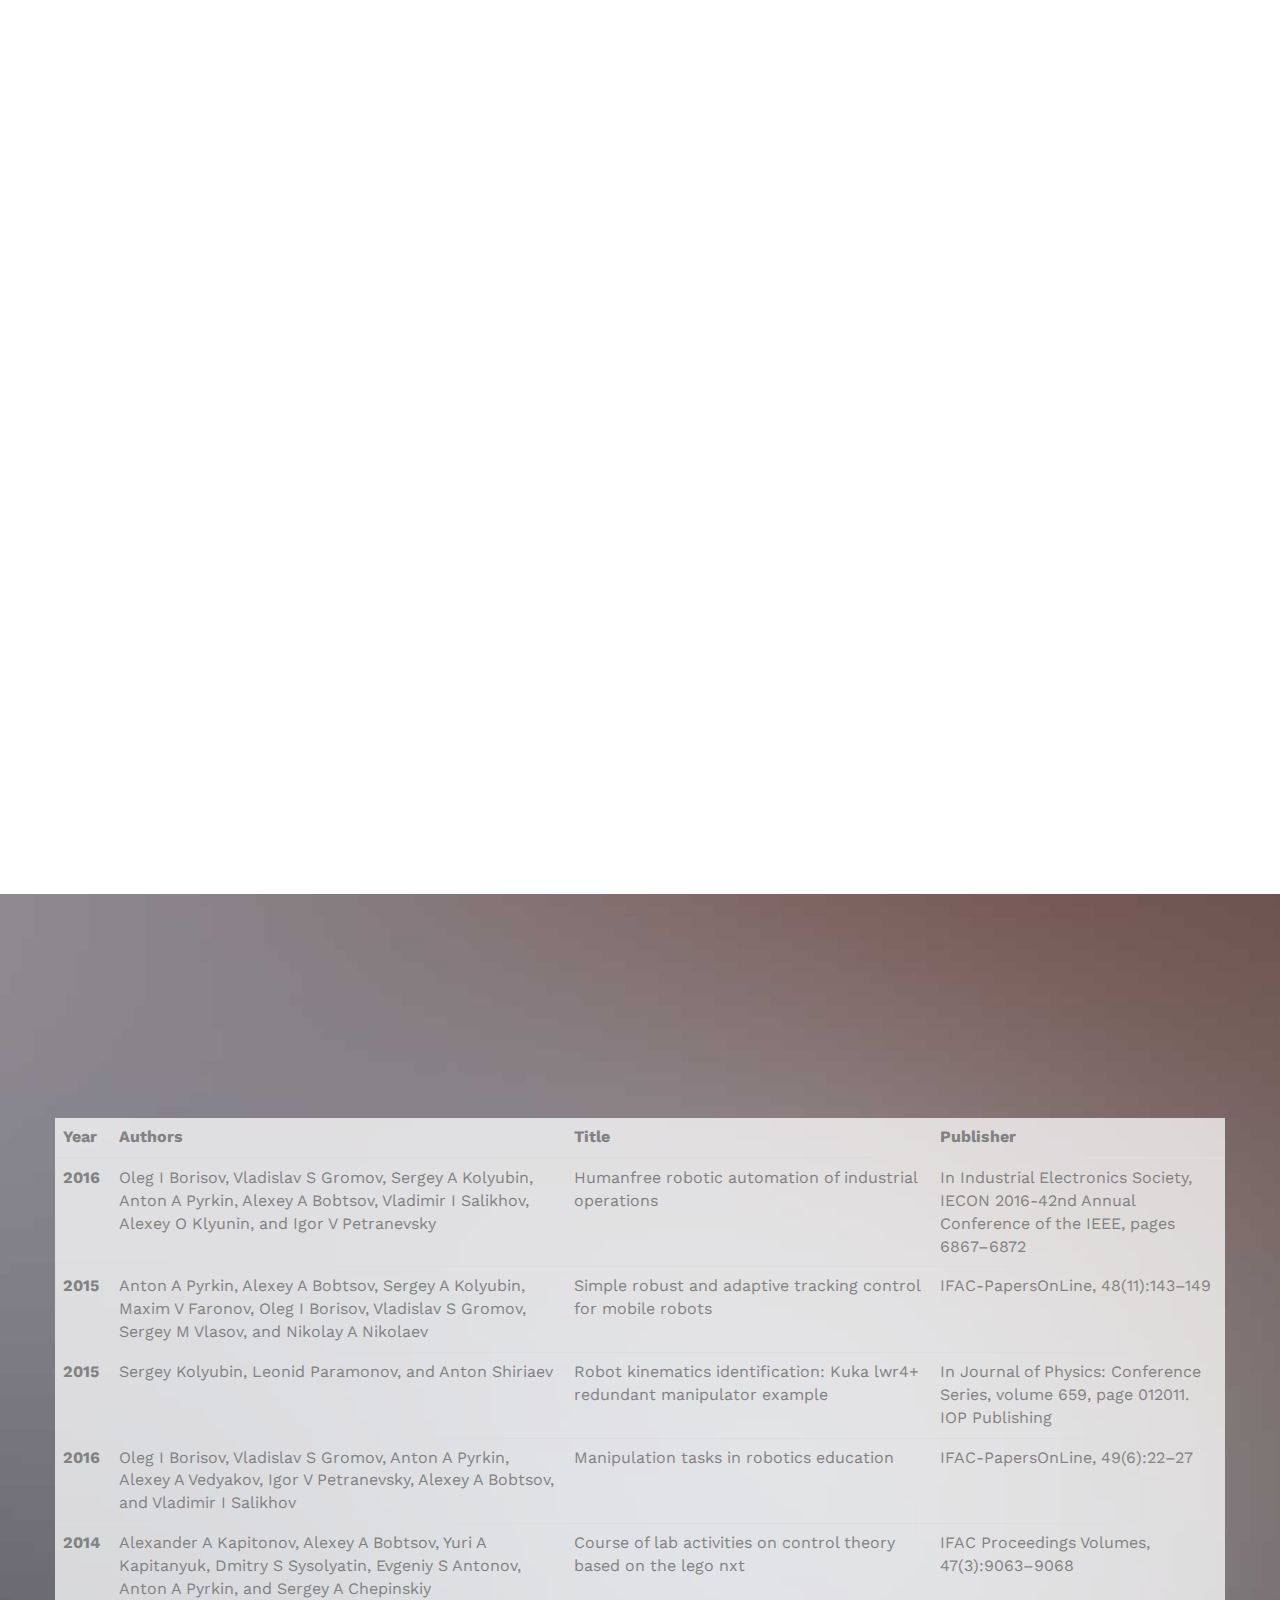
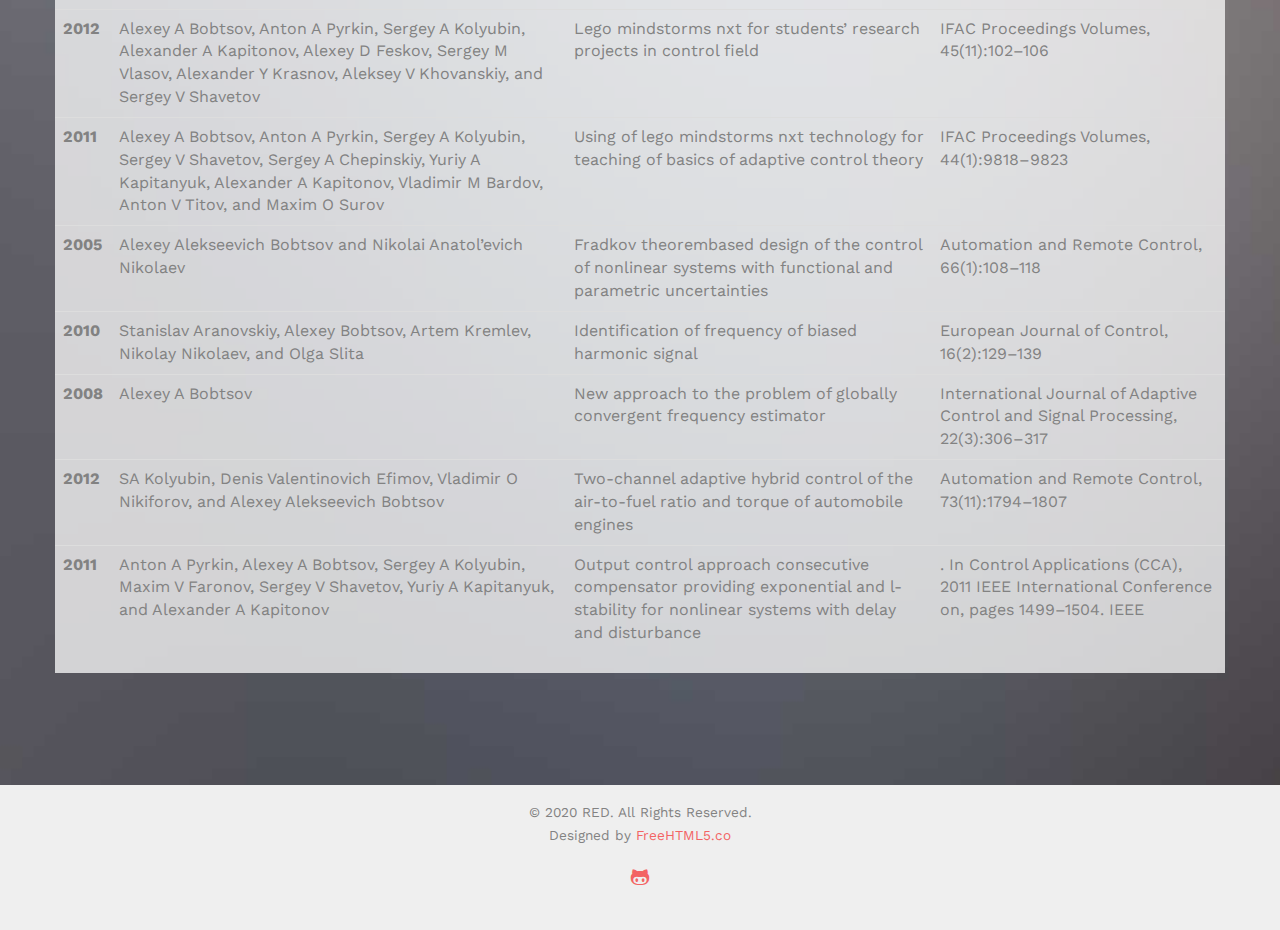
==== commit 0ce8d20b: "Replace 2017 to 2020" ====
--- a/index.html
+++ b/index.html
@@ -307,7 +307,7 @@
 			<div class="row copyright">
 				<div class="col-md-12 text-center">
 					<p>
-						<small class="block">&copy; 2017 RED. All Rights Reserved.</small>
+						<small class="block">&copy; 2020 RED. All Rights Reserved.</small>
 						<small class="block">Designed by <a href="http://freehtml5.co/" target="_blank">FreeHTML5.co</a></small>
 					</p>
 					<p>
